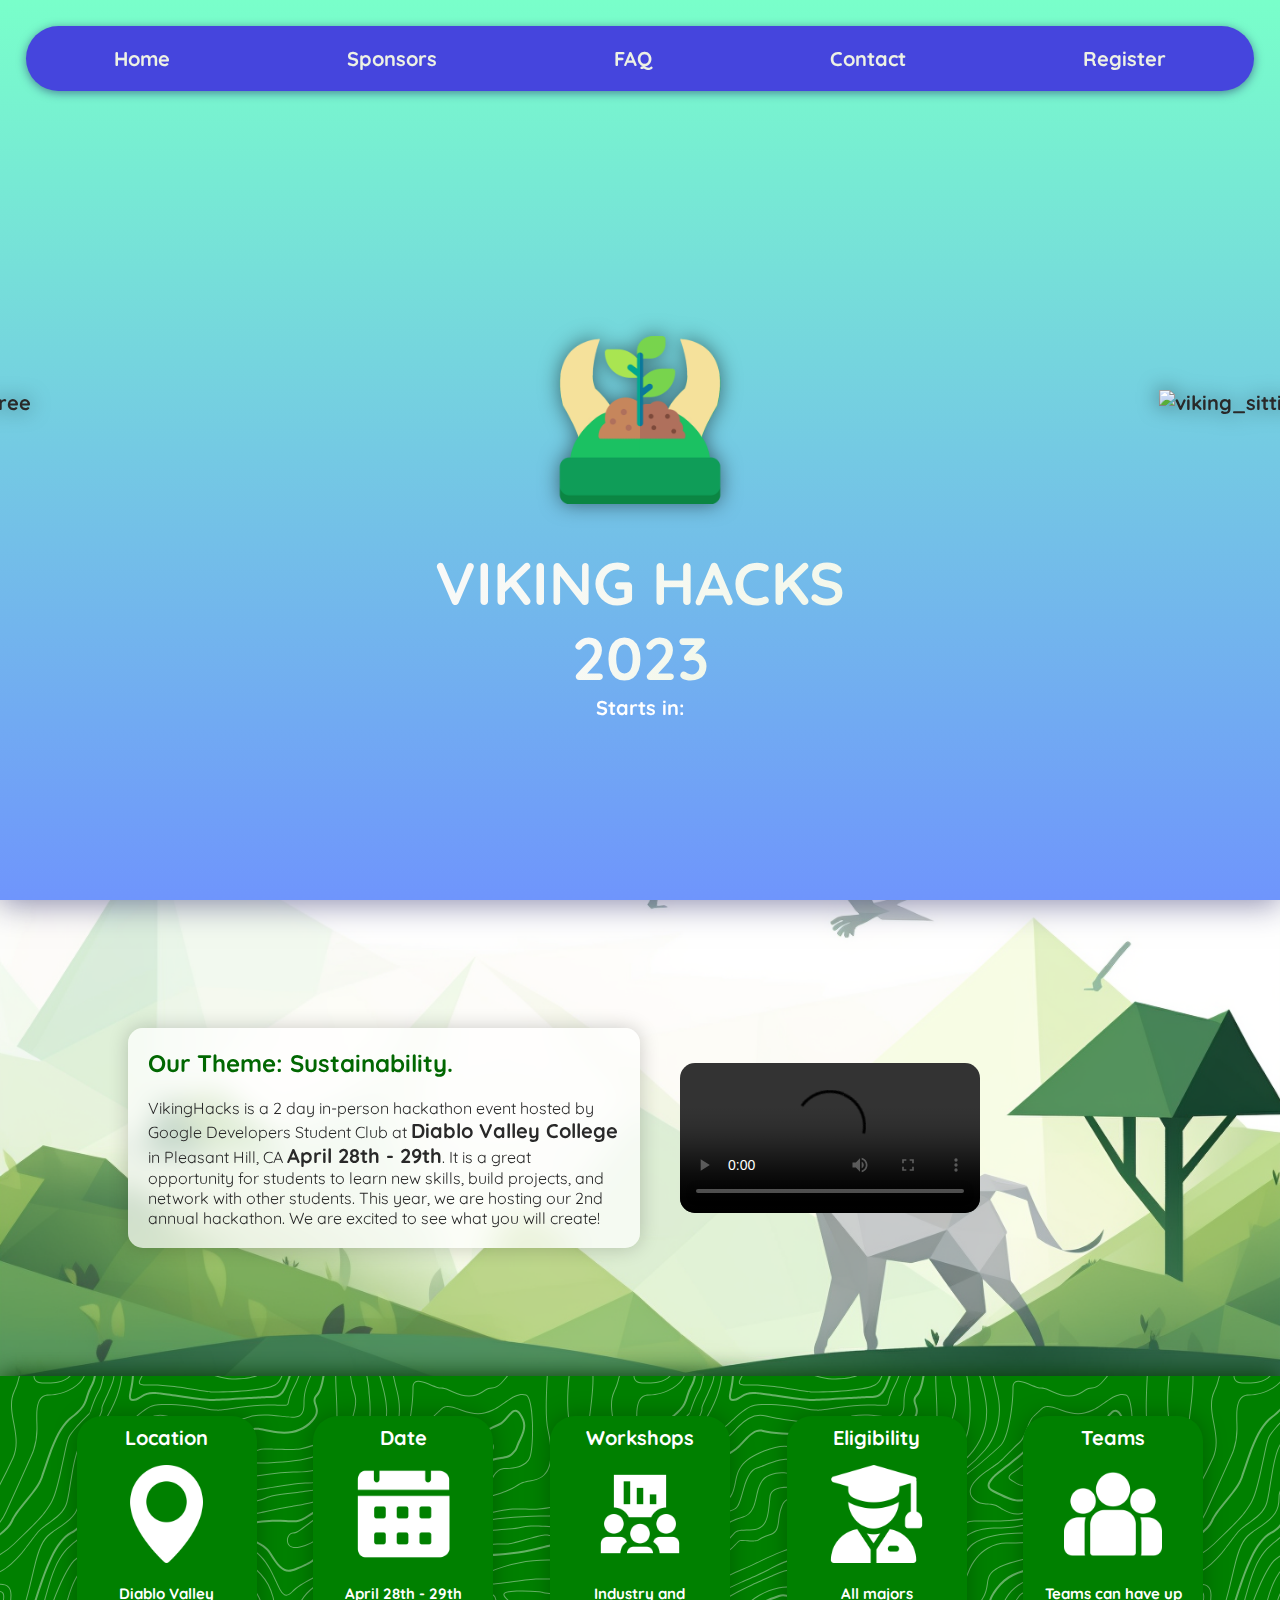
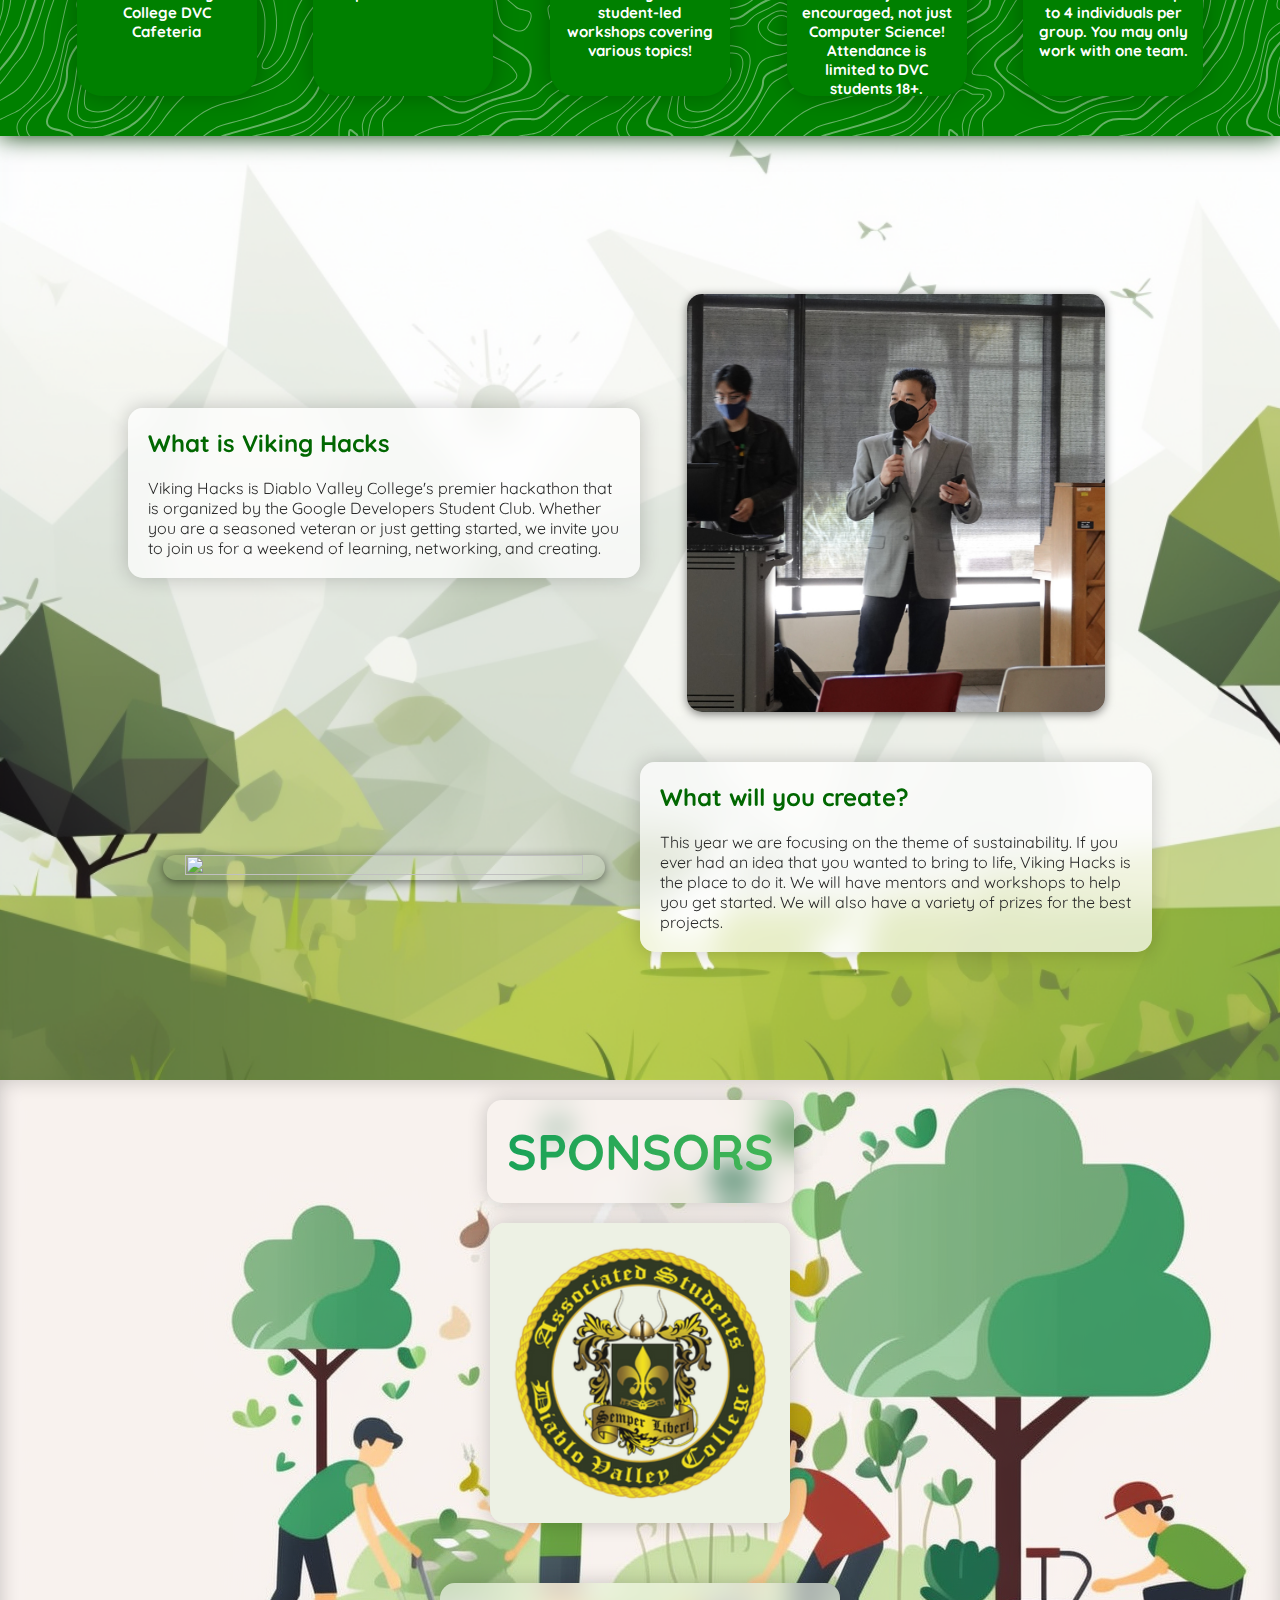
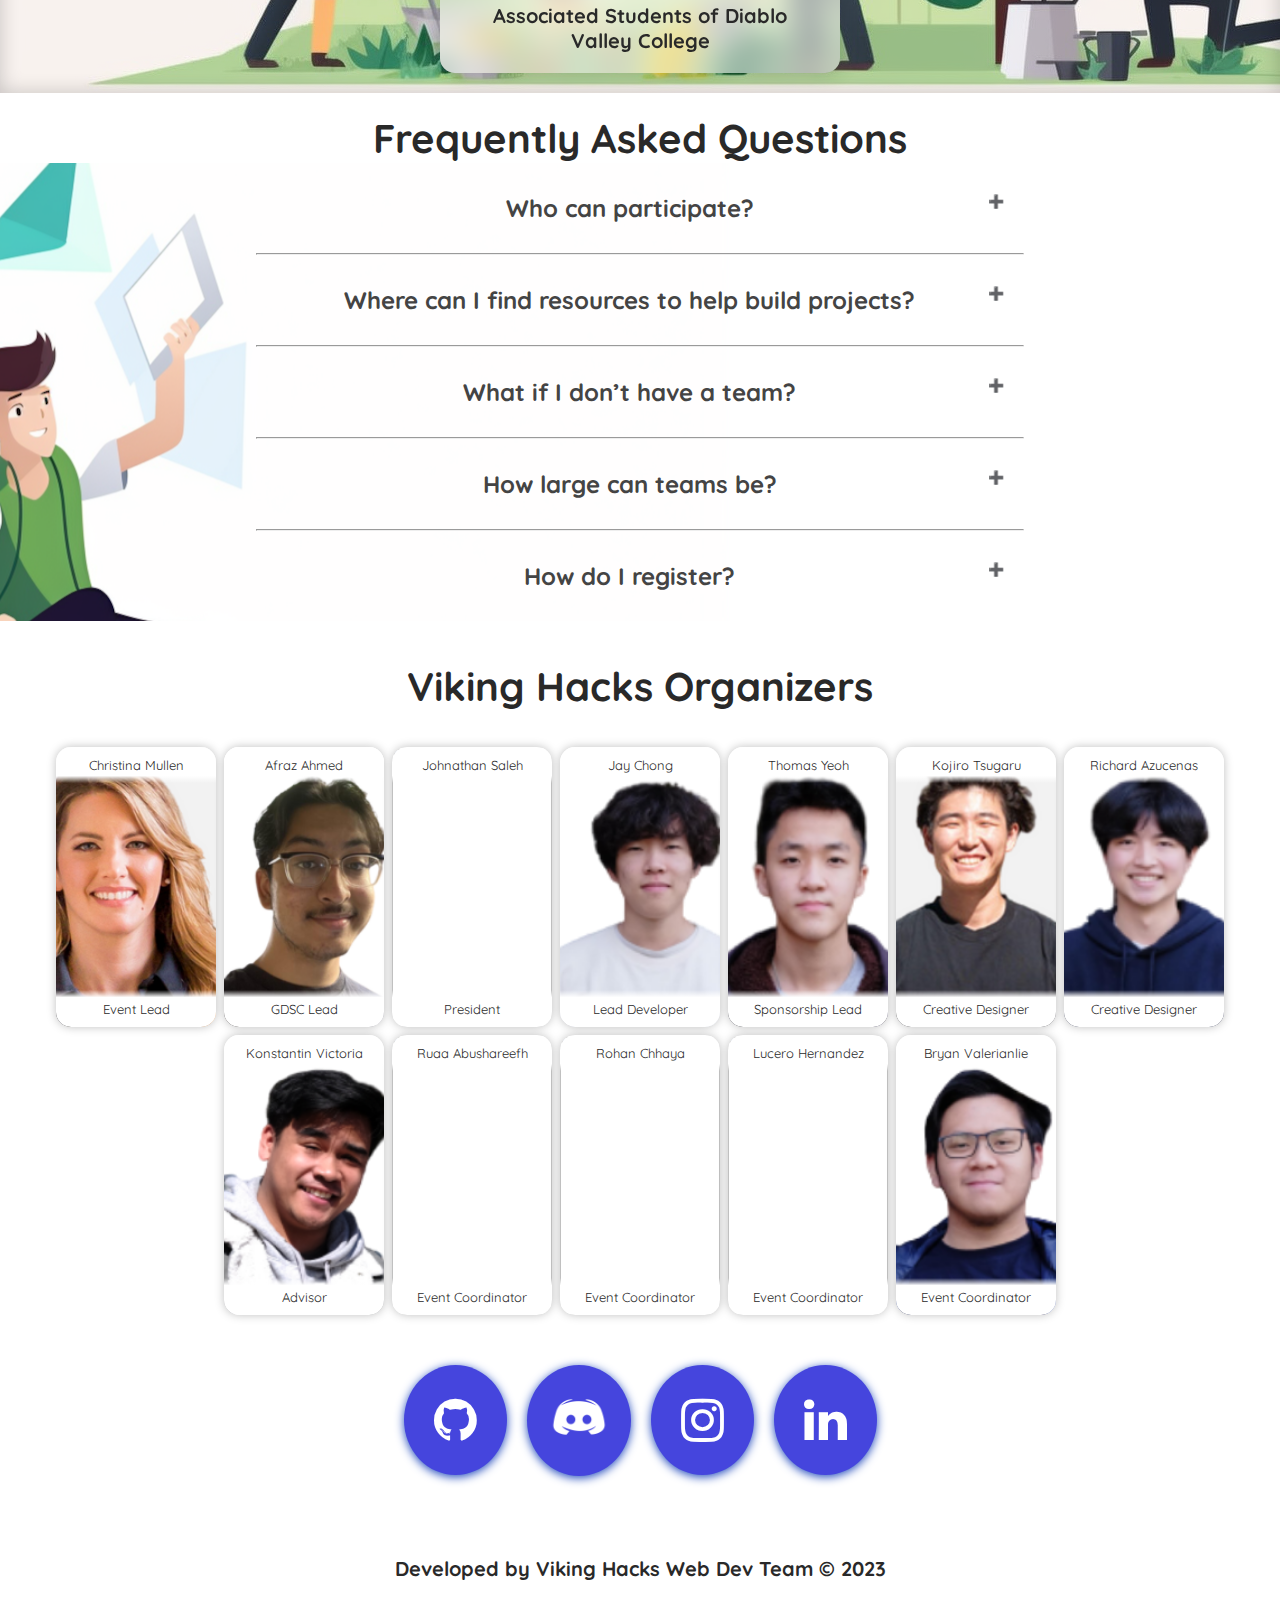
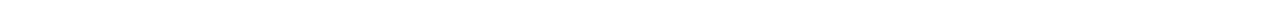
==== index.html @ 3e4ffab5 "google forms contact page href" ====
<!DOCTYPE html>
<html lang="en">
  <head>
    <meta charset="UTF-8" />
    <title>Viking Hacks 2023</title>
    <meta name="viewport" content="width=device-width, initial-scale=1.0" />
    <link rel="stylesheet" type="text/css" href="css\main.css" />
    <link rel="preconnect" href="https://fonts.googleapis.com" />
    <link rel="preconnect" href="https://fonts.gstatic.com" crossorigin />
    <link
      href="https://fonts.googleapis.com/css2?family=Nunito+Sans:wght@200&family=Quicksand&display=swap"
      rel="stylesheet"
    />
    <link rel="icon" type="image/x-icon" href="imgs\VikingHacksLogo.png" />
    <script src="js\clock.js"></script>
    <script src="js\gallery.js"></script>
    <script src="js\faq.js" defer></script>
    <script src="js\splash.js"></script>
    <script src="js\card_gen.js" defer></script>
  </head>

  <body>
    <header class="navStick">
      <nav>
        <a href="#home">Home</a>
        <a href="#sponsors">Sponsors</a>
        <a href="#faq">FAQ</a>
        <a href="https://forms.gle/sePo7EniNYYjA9CC7">Contact</a>
        <a href="https://dvc.campuslabs.com/engage/event/8986420">Register</a>
      </nav>
    </header>
    <section id="home"></section>

    <div class="splash_banner">
      <div class="leaf_particles" aria-hidden="true">
        <img src="imgs/leaf.png" class="leaf_particle" />
        <img src="imgs/leaf.png" class="leaf_particle" />
        <img src="imgs/leaf.png" class="leaf_particle" />
        <img src="imgs/leaf.png" class="leaf_particle" />
        <img src="imgs/leaf.png" class="leaf_particle" />
        <img src="imgs/leaf.png" class="leaf_particle" />
        <img src="imgs/leaf.png" class="leaf_particle" />
        <img src="imgs/leaf.png" class="leaf_particle" />
        <img src="imgs/leaf.png" class="leaf_particle" />
        <img src="imgs/leaf.png" class="leaf_particle" />
        <img src="imgs/leaf.png" class="leaf_particle" />
        <img src="imgs/leaf.png" class="leaf_particle" />
        <img src="imgs/leaf.png" class="leaf_particle" />
        <img src="imgs/leaf.png" class="leaf_particle" />
      </div>
      <div>
        <img
          class="floating banner_image"
          id="viking_left"
          alt="viking_sitting_on_tree"
          src="imgs/viking_left.png"
        />
        <img
          class="floating banner_image"
          id="viking_right"
          alt="viking_sitting_on_tree"
          src="imgs/viking_right.png"
        />
      </div>
      <div class="splash_info">
        <div class="hero">
          <div class="hero-c"></div>
          <div class="hero-c">
            <img class="logo" src="imgs/VikingHacksLogo.png" />
            <p class="text">Viking Hacks</p>
            <p class="text">2023</p>
          </div>
        </div>
        <div class="countdown_container" style="color: white">
          Starts in:
          <p id="demo"></p>
        </div>
      </div>
    </div>
    <!--
    <div class="hero">
      <div class="hero-c"></div>
      <div class="hero-c">
        <img class="logo" src="imgs/VikingHacksLogo.png" />
        <p class="text">Viking Hacks</p>
        <p class="text">2023</p>
      </div>
    </div>
      -->

    <div class="about">
      <div class="about-info">
        <h2 id="promovid" class="section-header">Our Theme: Sustainability.</h2>
        <p>
          VikingHacks is a 2 day in-person hackathon event hosted by Google
          Developers Student Club at
          <a class="college_Map" href="https://goo.gl/maps/on85PRUbqoPUyFhTA">
            Diablo Valley College</a
          >
          in Pleasant Hill, CA <b>April 28th - 29th</b>. It is a great
          opportunity for students to learn new skills, build projects, and
          network with other students. This year, we are hosting our 2nd annual
          hackathon. We are excited to see what you will create!
        </p>
      </div>
      <div class="video">
        <video controls>
          <source src="vids/VikingHacks.mp4" type="video/mp4" />
          Your browser does not support the video tag.
        </video>
      </div>
    </div>

    <section id="quick-cards">
      <div class="info-card" style="display: none">
        <h2></h2>
        <img />
        <p></p>
      </div>
    </section>

    <div
      id="viking_hacks_sections_info"
      class="about viking_hacks_info"
      style="flex-direction: column"
    >
      <div class="top-box">
        <div class="about-info">
          <h2 class="section-header">What is Viking Hacks</h2>
          <p>
            Viking Hacks is Diablo Valley College's premier hackathon that is
            organized by the Google Developers Student Club. Whether you are a
            seasoned veteran or just getting started, we invite you to join us
            for a weekend of learning, networking, and creating.
          </p>
        </div>
        <div class="right">
          <img
            class="profpic"
            src="imgs\VH_Prof1.png"
            style="border-radius: 15px; overflow: hidden"
          />
        </div>
      </div>
      <div class="top-box">
        <div class="left">
          <img
            class="groupPic"
            src="imgs\VH_2022.JPG"
            style="border-radius: 15px; overflow: hidden"
          />
        </div>
        <div class="about-info">
          <h2 class="section-header">What will you create?</h2>
          <p>
            This year we are focusing on the theme of sustainability. If you
            ever had an idea that you wanted to bring to life, Viking Hacks is
            the place to do it. We will have mentors and workshops to help you
            get started. We will also have a variety of prizes for the best
            projects.
          </p>
        </div>
      </div>
    </div>
    <section id="sponsor_section">
      <p
        class="text-s"
        style="
          margin-top: 1rem;
          padding: 1rem;
          height: auto;
          width: auto;
          display: inline-flex;
          background-color: rgba(255, 255, 255, 0.5) !important;
          backdrop-filter: blur(15px);
          box-shadow: 0px 0px 20px rgba(0, 0, 0, 0.2);
          border-radius: 15px;
          overflow: hidden;
        "
      >
        Sponsors
      </p>
      <section class="gallery_S">
        <figure class="frame">
          <img
            class="slide current"
            src="imgs\ASDVC.png"
            alt="Associated Students of Diablo Valley College"
          />
          <img
            class="slide"
            src="imgs\GDSC.png"
            alt="Google Student Developers Clubs"
          />
          <img class="slide" src="imgs\echo3d.png" alt="Echo3d" />
          <img class="slide" src="imgs\balsamiq.png" alt="Balsamiq" />
          <img class="slide" src="imgs\axure.png" alt="Axure" />
          <img class="slide" src="imgs\Taskade.png" alt="Taskade" />
          <img class="slide" src="imgs\ICC.png" alt="ICC" />
          <img class="slide" src="imgs\GFG.png" alt="Geeks For Geeks" />
          <img class="slide" src="imgs\xyz-logo-color.png" alt="XYZ domains" />
          <img
            class="slide"
            src="imgs\thecoderschool.png"
            alt="The Coder School"
          />
          <figcaption
            style="
              margin-top: 1rem;
              display: block;
              padding: 1rem;
              display: inline-flex;
              background-color: rgba(255, 255, 255, 0.5) !important;
              backdrop-filter: blur(15px);
              box-shadow: 0px 0px 20px rgba(0, 0, 0, 0.2);
              border-radius: 15px;
              overflow: hidden;
            "
          >
            Many thanks to our incredible sponsors!
          </figcaption>
        </figure>
      </section>
    </section>
    <h1 class="faq-heading">Frequently Asked Questions</h1>
    <section class="faq-container">
      <div class="faq-one">
        <!-- faq question -->
        <h1 class="faq-page">Who can participate?</h1>
        <!-- faq answer -->
        <div class="faq-body">
          <p>
            Due to budget restrictions, this event is only open to students of
            DVC Pleasant Hills and San Ramon campuses. No prior coding
            experience is required to participate!
          </p>
        </div>
      </div>
      <hr class="hr-line" />
      <div class="faq-two">
        <!-- faq question -->
        <h1 class="faq-page">Where can I find resources to help build projects?</h1>
        <!-- faq answer -->
        <div class="faq-body">
          <p>You can find resources below on our github page! Click on the github logo below!
          </p>
        </div>
      </div>
      <hr class="hr-line" />
      <div class="faq-three">
        <!-- faq question -->
        <h1 class="faq-page">What if I don’t have a team?</h1>
        <!-- faq answer -->
        <div class="faq-body">
          <p>
            Don’t fret! We will have a team building meeting April 6th at the
            BWL-113 building at 4pm! 
          </p>
          <p>Join our Discord channel to find others who are looking for a team. You can find links to our socials at the bottom of this page.</p>
        </div>
      </div>
      <hr class="hr-line" />
      <div class="faq-four">
        <!-- faq question -->
        <h1 class="faq-page">How large can teams be?</h1>
        <!-- faq answer -->
        <div class="faq-body">
          <p>Teams may be 1 to 4 people max.</p>
        </div>
      </div>
      <hr class="hr-line" />
      <div class="faq-five">
        <!-- faq question -->
        <h1 class="faq-page">How do I register?</h1>
        <!-- faq answer -->
        <div class="faq-body">
          <p>
            Click on the Register button on the navigation bar, and register via
            DVC-Sync!
          </p>
        </div>
      </div>
    </section>

    <div class="org_Heading">
      <h1>Viking Hacks Organizers</h1>
    </div>

    <div class="container">
      <div class="card">
        <p>Christina Mullen</p>
        <img class="team_Icon" src="imgs\team_Christina.png" />
        <p>Event Lead</p>
      </div>
      <div class="card">
        <p>Afraz Ahmed</p>
        <img class="team_Icon" src="imgs\team_Afraz.png" />
        <p>GDSC Lead</p>
      </div>
      <div class="card">
        <p>Johnathan Saleh</p>
        <img class="team_Icon" src="imgs\team_Jonathan.png" />
        <p>President</p>
      </div>
      <div class="card">
        <p>Jay Chong</p>
        <img class="team_Icon" src="imgs\team_Jay.png" />
        <p>Lead Developer</p>
      </div>
      <div class="card">
        <p>Thomas Yeoh</p>
        <img class="team_Icon" src="imgs\team_Thomas.png" />
        <p>Sponsorship Lead</p>
      </div>
      <div class="card">
        <p>Kojiro Tsugaru</p>
        <img class="team_Icon" src="imgs/team_Kojiro.png" />
        <p>Creative Designer</p>
      </div>
      <div class="card">
        <p>Richard Azucenas</p>
        <img class="team_Icon" src="imgs\team_Richard.png" />
        <p>Creative Designer</p>
      </div>
      <div class="card">
        <p>Konstantin Victoria</p>
        <img class="team_Icon" src="imgs\team_Konstantin.png" />
        <p>Advisor</p>
      </div>
      <div class="card">
        <p>Ruaa Abushareefh</p>
        <img class="team_Icon" src="imgs/team_Ruaa.png" />
        <p>Event Coordinator</p>
      </div>
      <div class="card">
        <p>Rohan Chhaya</p>
        <img class="team_Icon" src="imgs/team_Rohan.jpg" />
        <p>Event Coordinator</p>
      </div>
      <div class="card">
        <p>Lucero Hernandez</p>
        <img class="team_Icon" src="imgs\team_lucero.png" />
        <p>Event Coordinator</p>
      </div>
      <div class="card">
        <p>Bryan Valerianlie</p>
        <img class="team_Icon" src="imgs\team_Bryan.png" />
        <p>Event Coordinator</p>
      </div>
    </div>

    <div class="socials">
      <a
        href="https://github.com/Kizum1/vikinghacks-pack"
        class="fa fa-github"
      ></a>
      <a
        href="https://discord.gg/nxKfjYKFby"
        class="fa fa-discord"
        style="padding: 1.1rem"
      >
        <img
          alt="discord-logo"
          src="imgs/discord.png"
          style="height: 3rem; filter: invert()"
        />
      </a>
      <a
        href="https://www.instagram.com/dvcdevelopers/"
        class="fa fa-instagram"
      ></a>
      <a
        href="https://www.linkedin.com/company/viking-hacks/about/"
        class="fa fa-linkedin"
      ></a>
    </div>

    <footer>Developed by Viking Hacks Web Dev Team &copy; 2023</footer>
  </body>
</html>
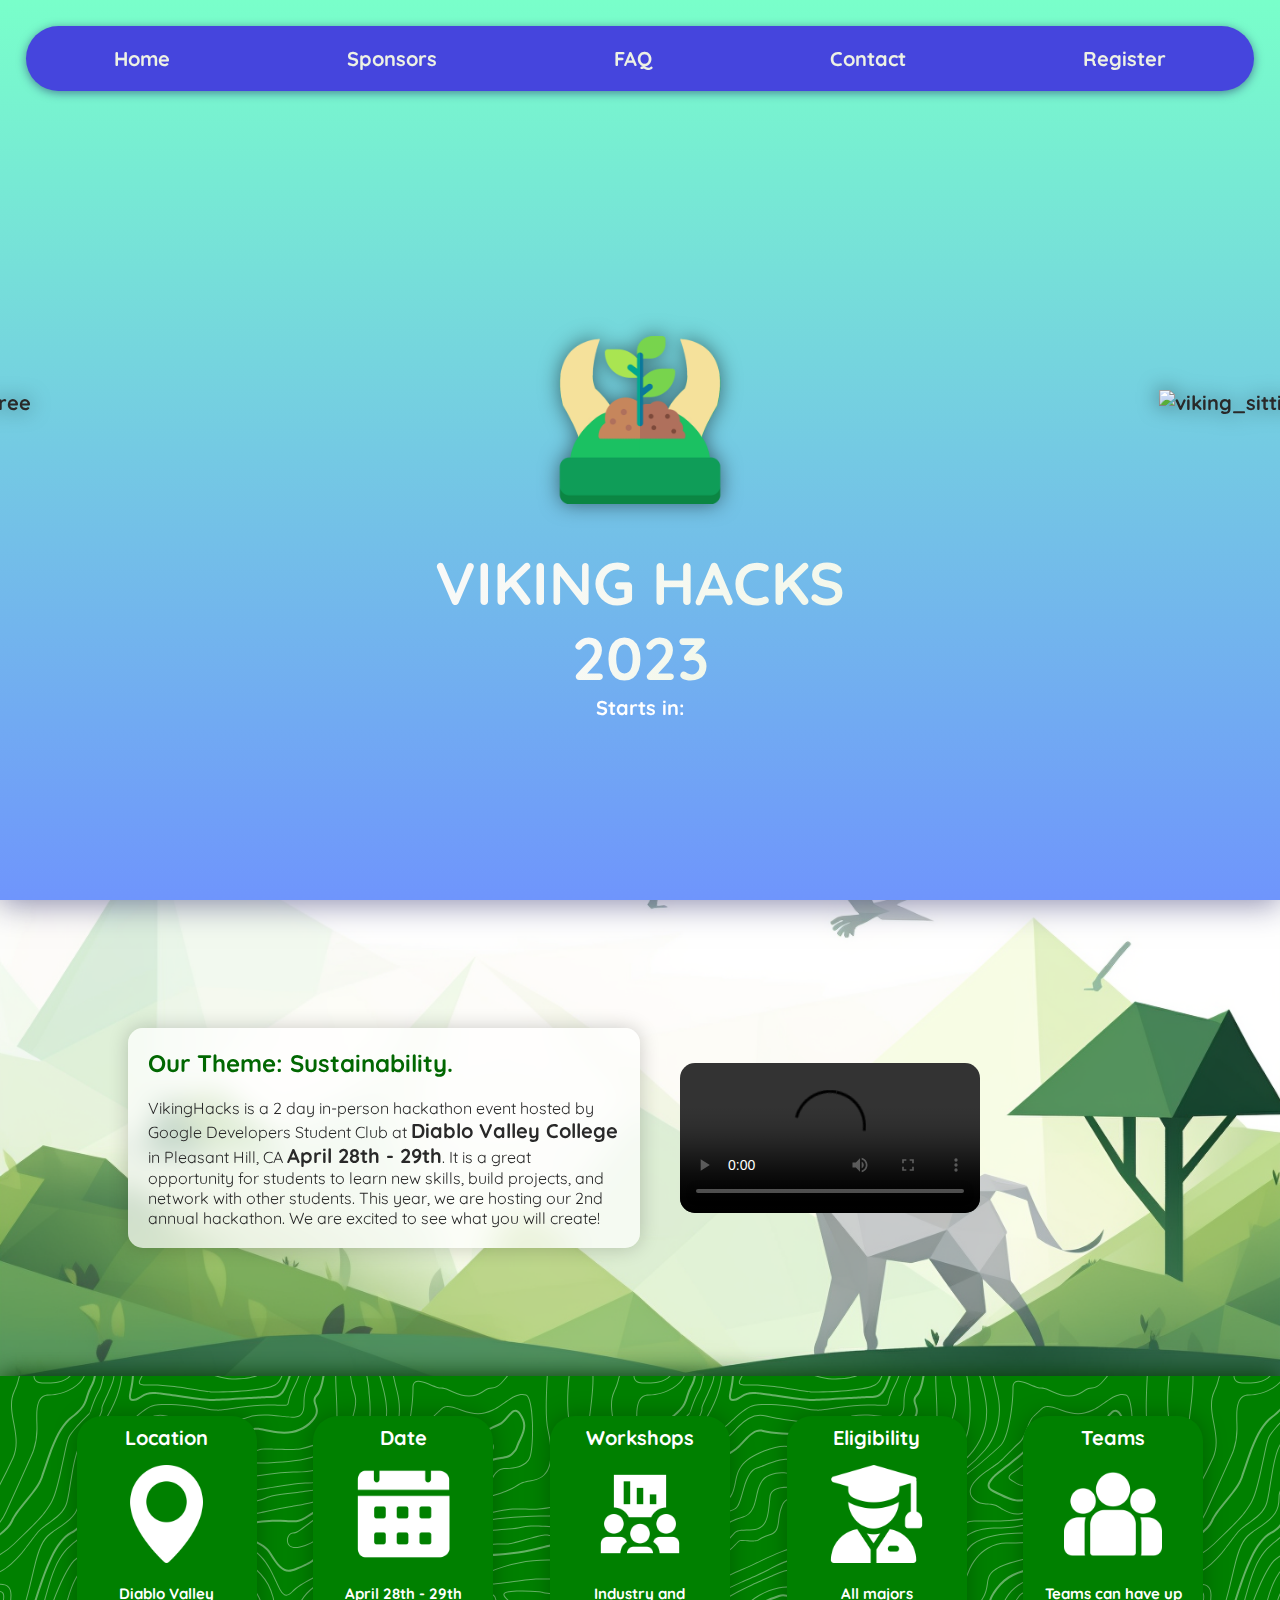
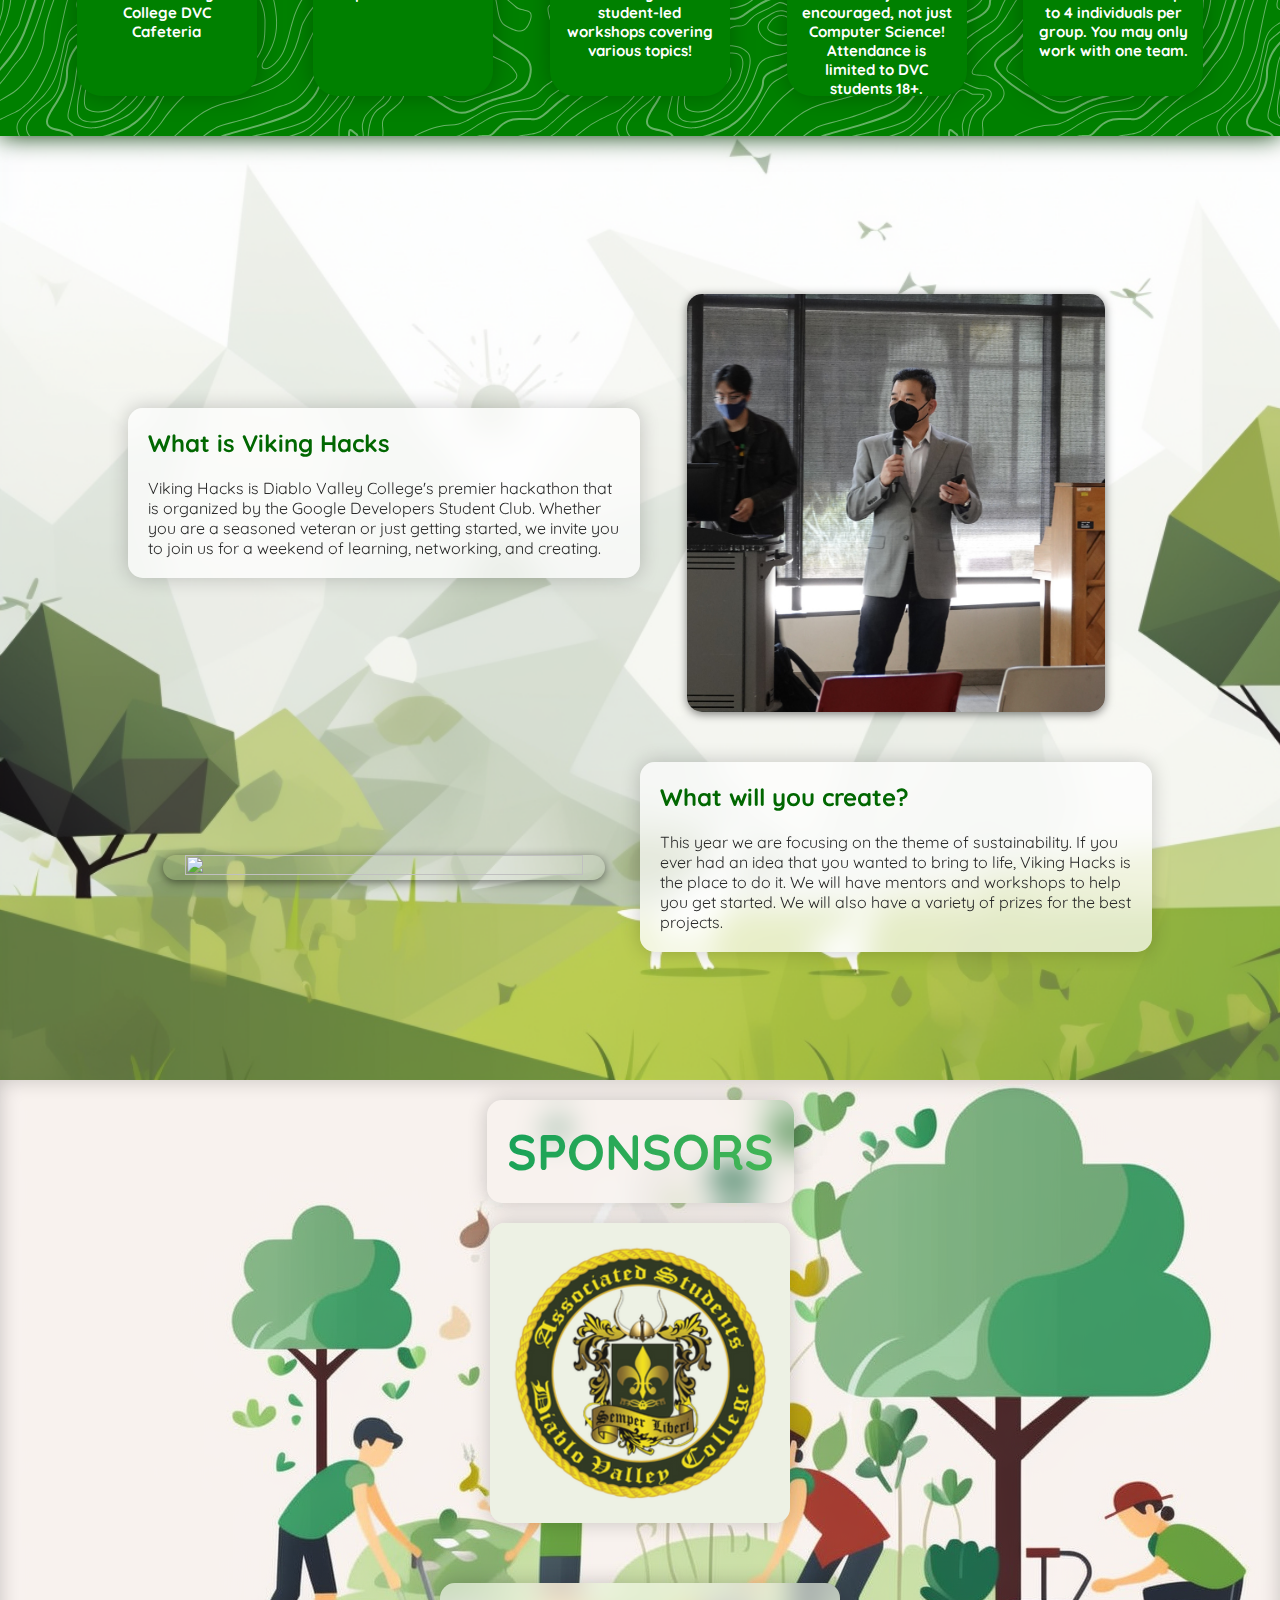
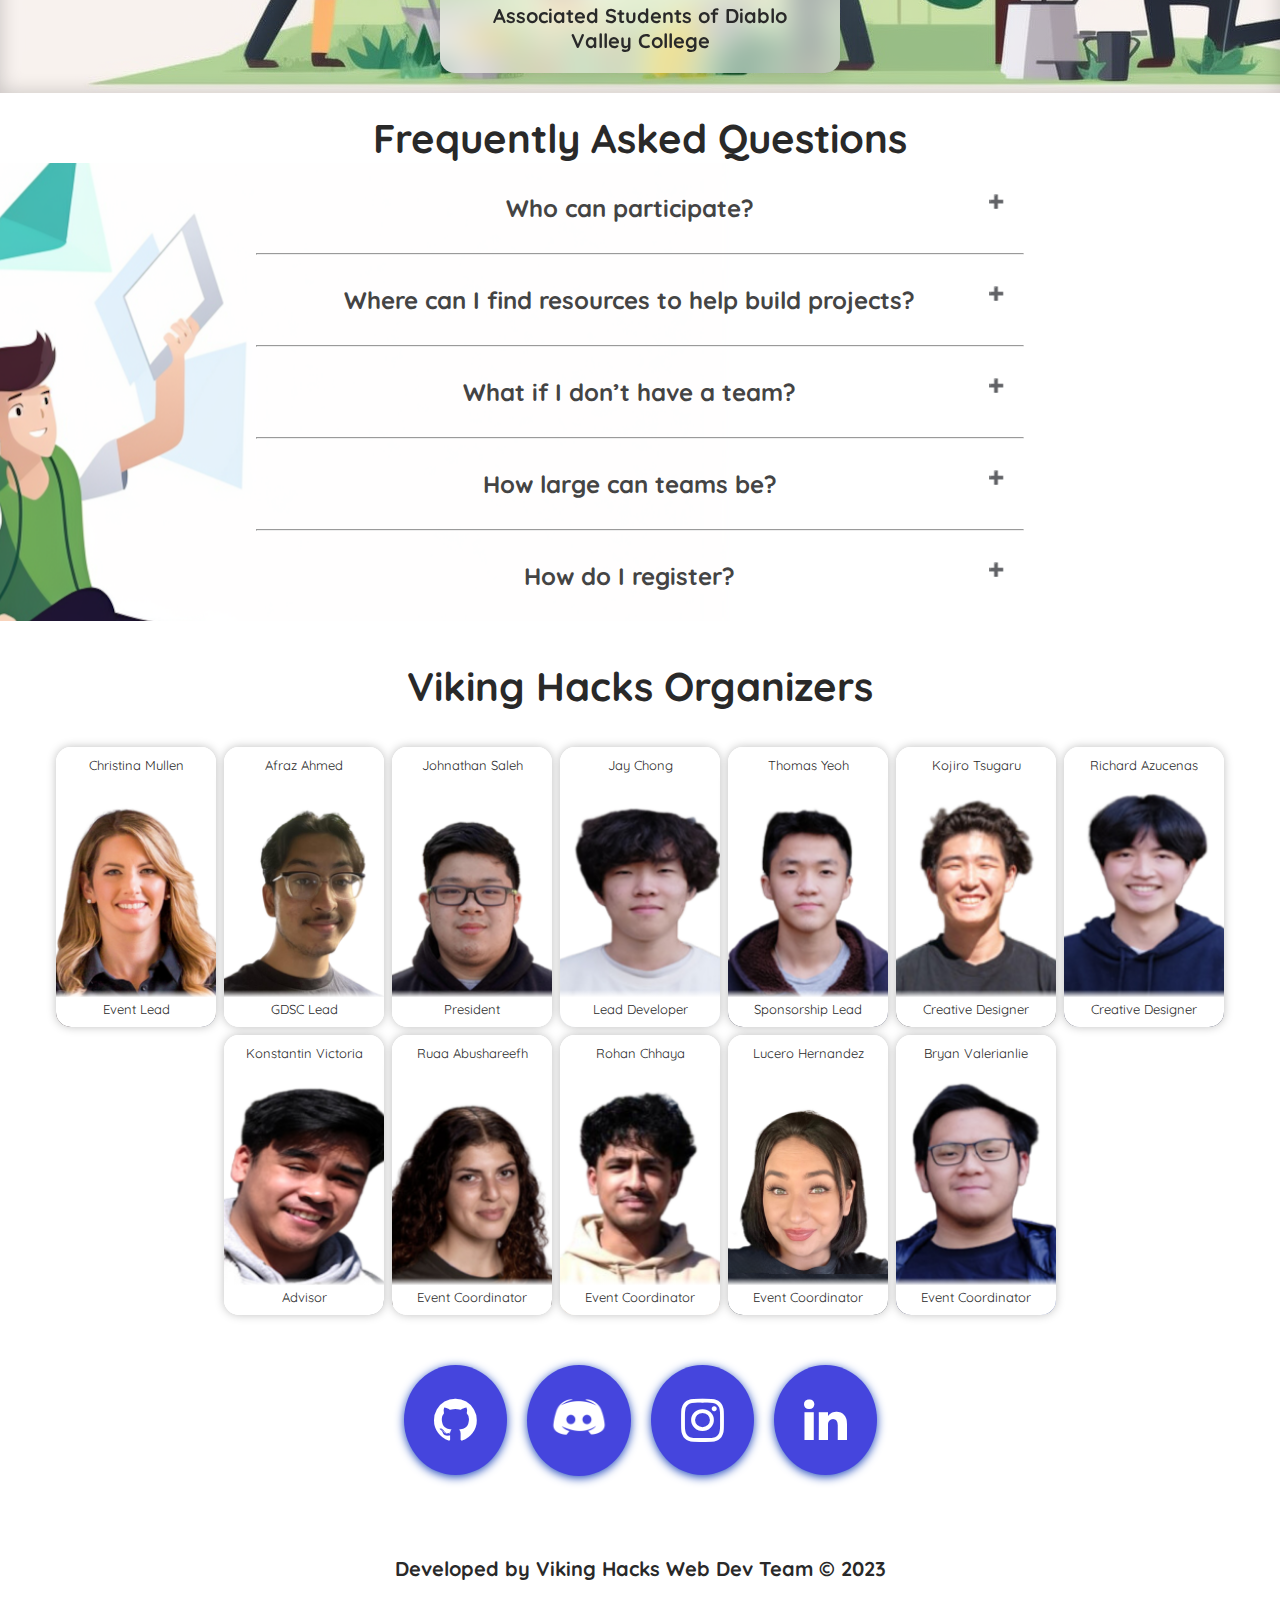
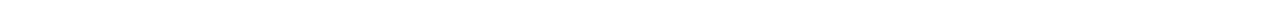
==== commit 40044336: "resized team photos" ====
--- a/index.html
+++ b/index.html
@@ -334,7 +334,7 @@
       </div>
       <div class="card">
         <p>Rohan Chhaya</p>
-        <img class="team_Icon" src="imgs/team_Rohan.jpg" />
+        <img class="team_Icon" src="imgs/team_Rohan.png" />
         <p>Event Coordinator</p>
       </div>
       <div class="card">
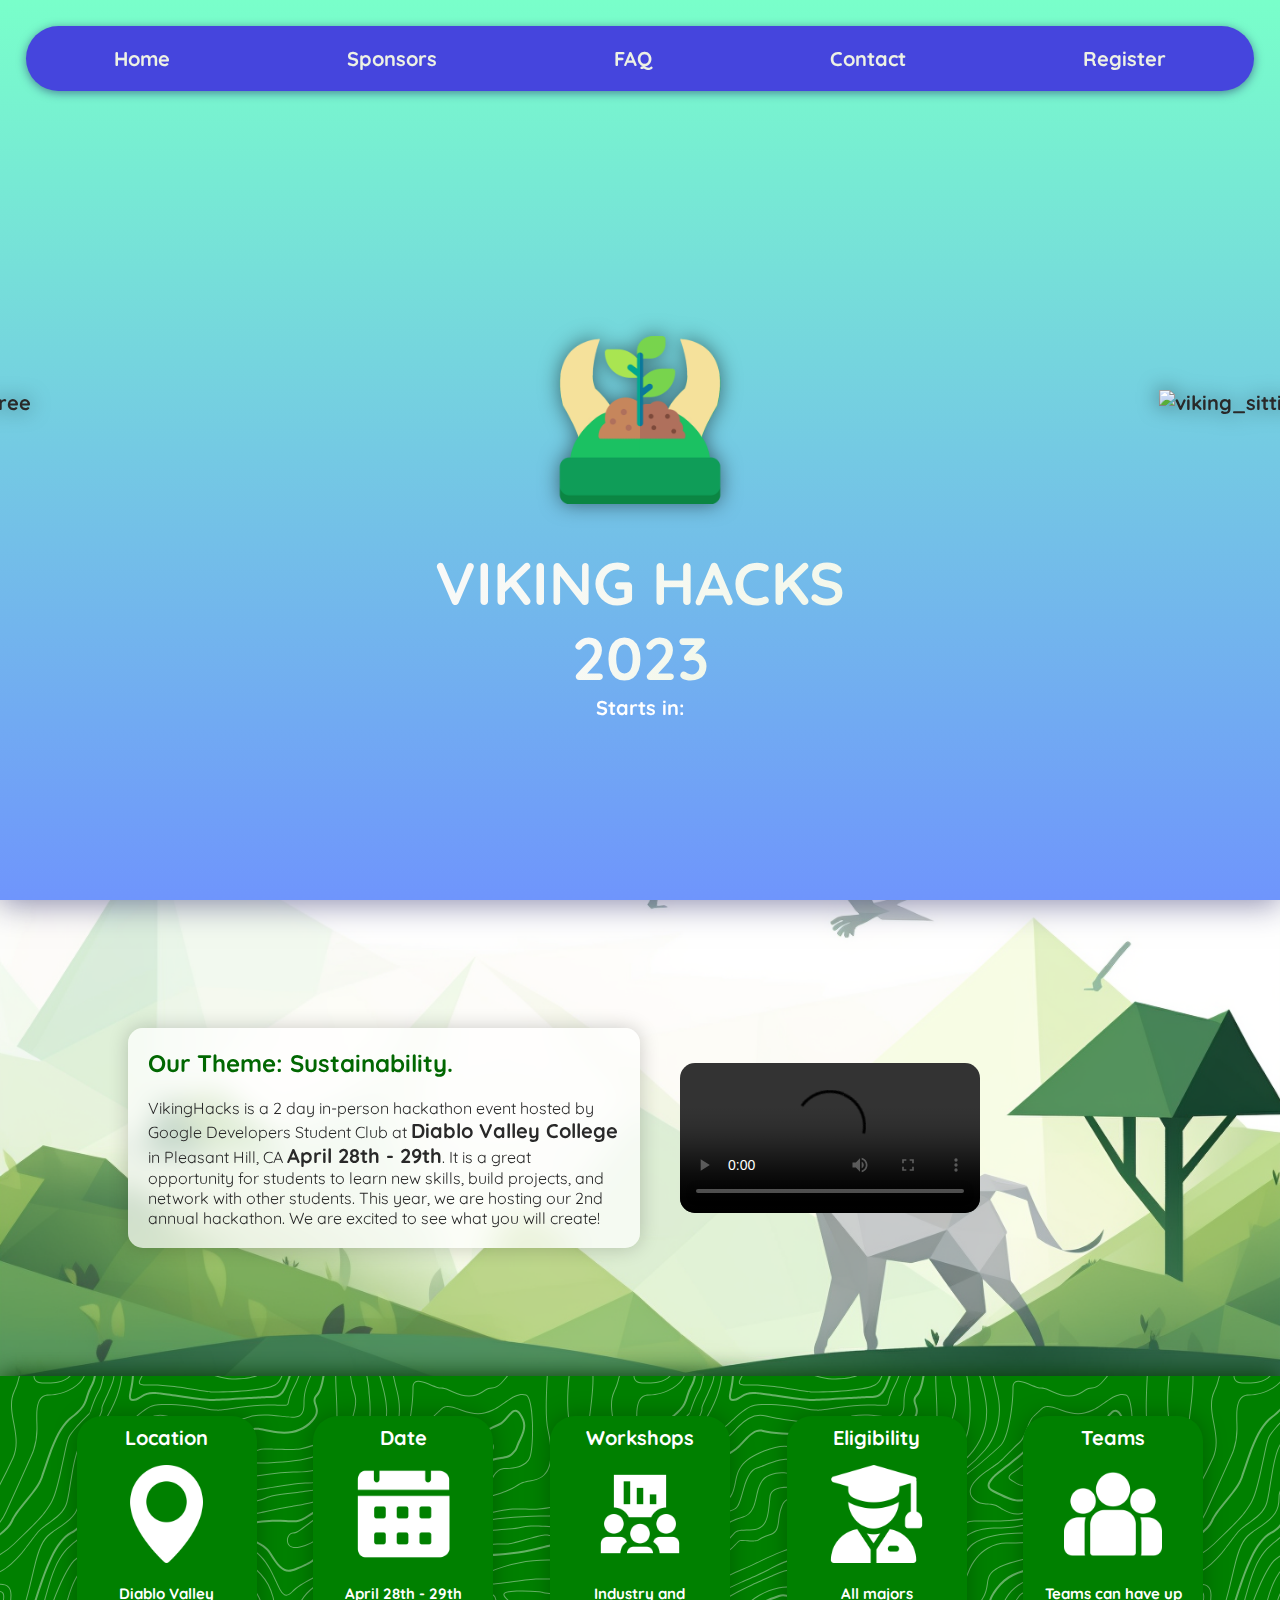
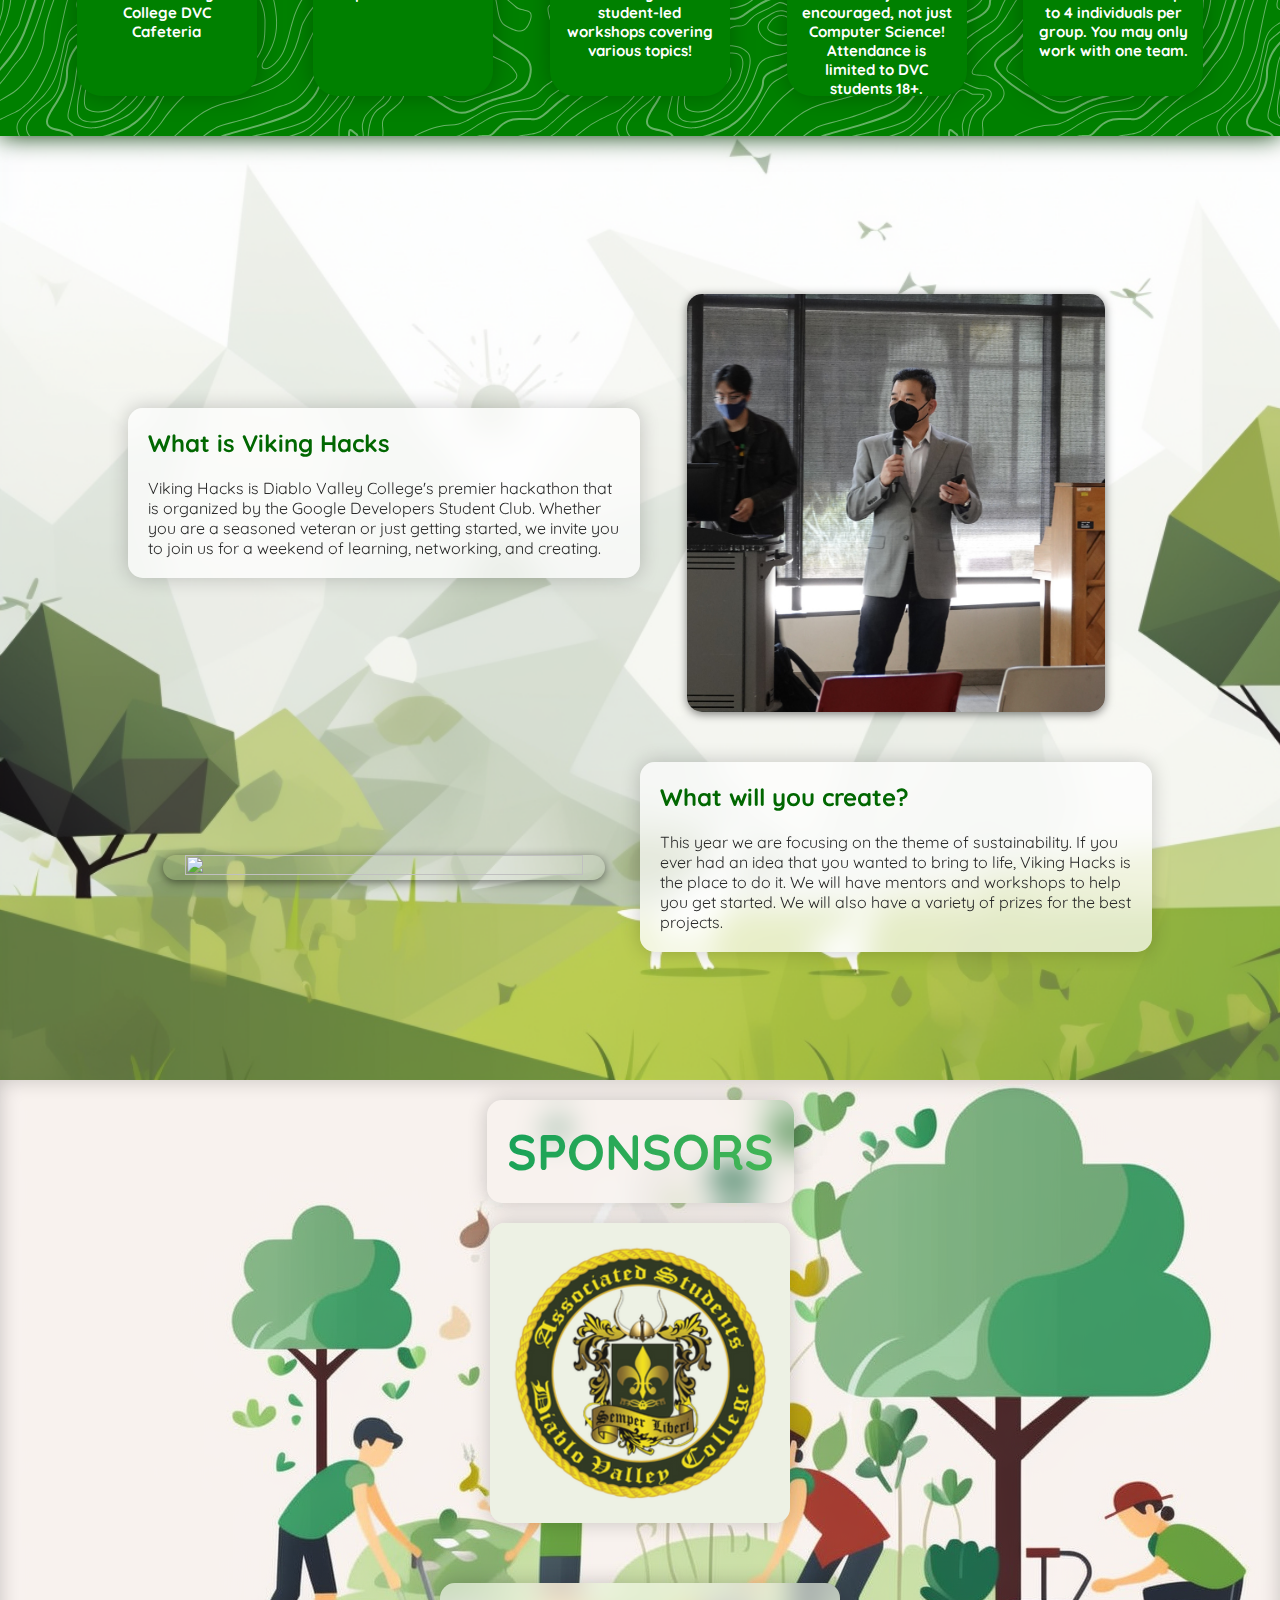
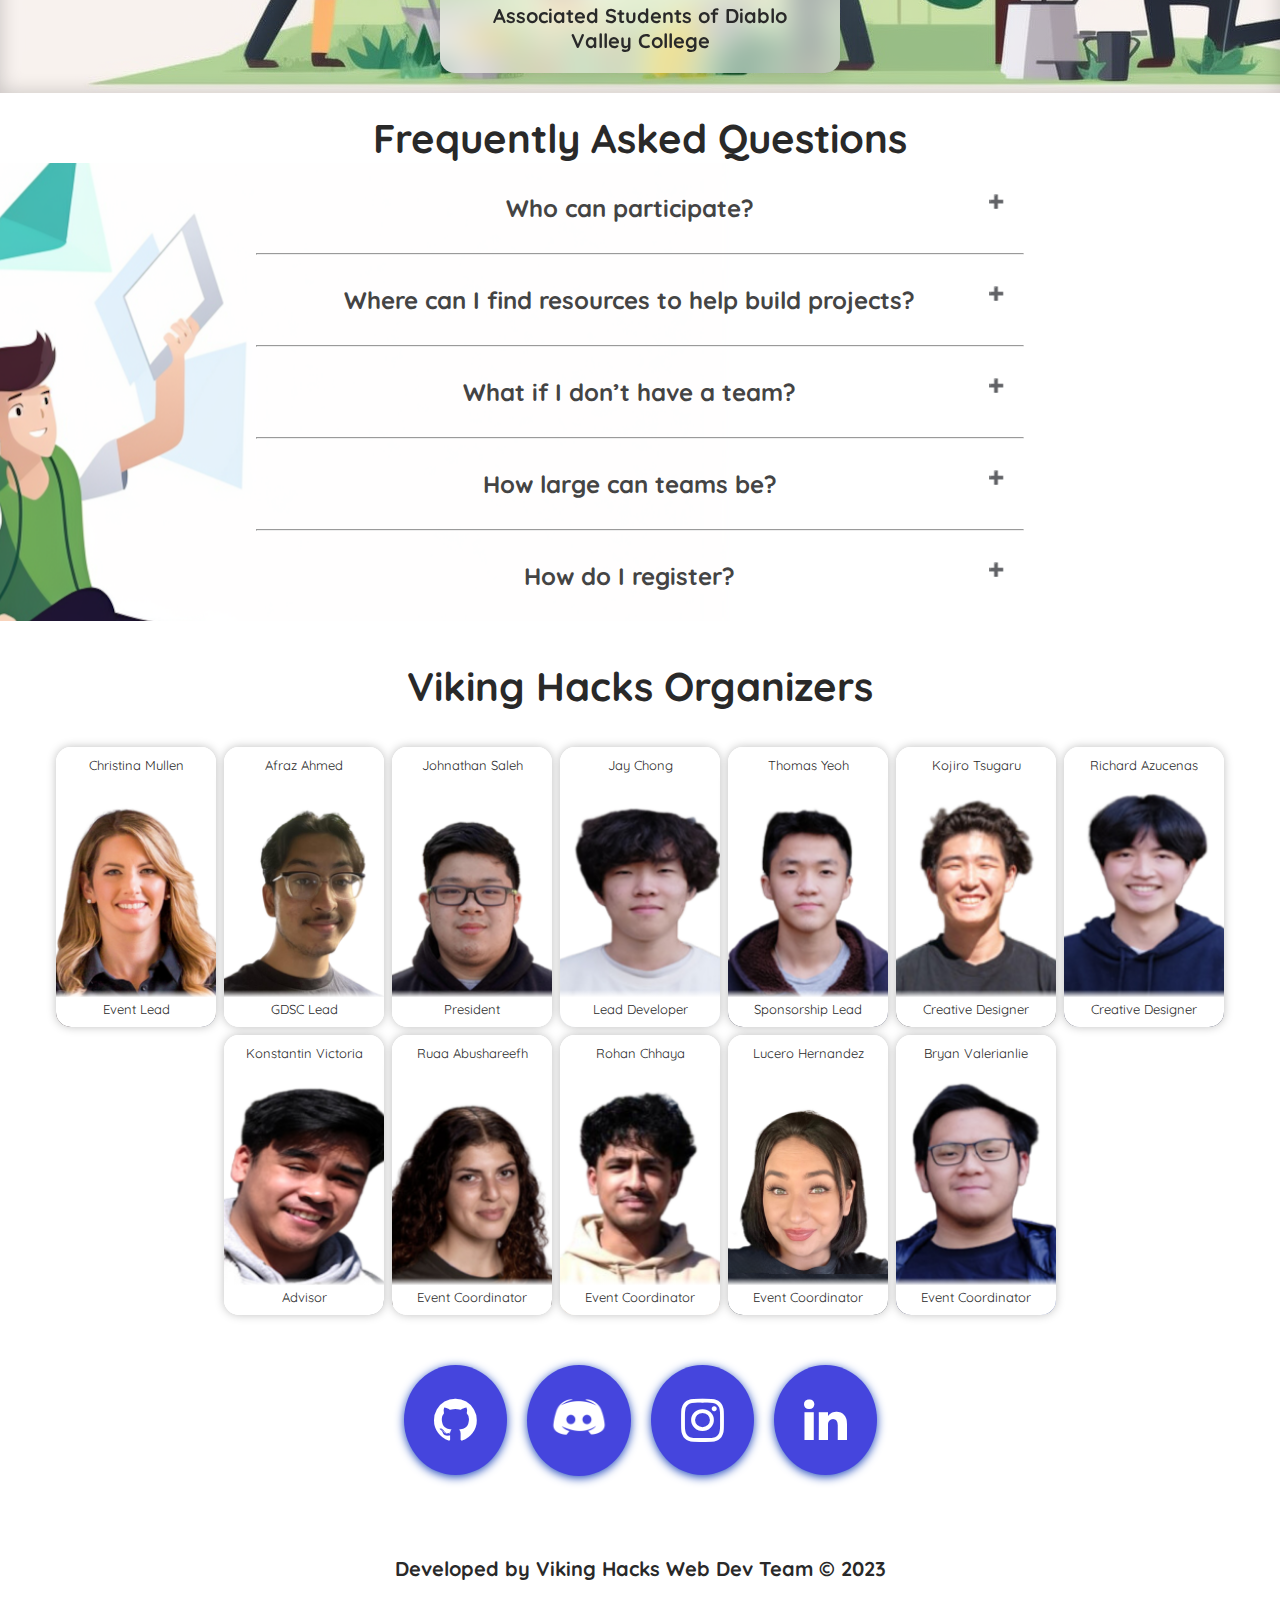
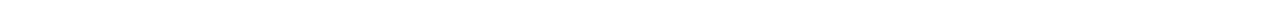
==== commit 31685754: "Merge branch 'main' of https://github.com/kizum1/vikinghacks" ====
--- a/index.html
+++ b/index.html
@@ -77,16 +77,7 @@
         </div>
       </div>
     </div>
-    <!--
-    <div class="hero">
-      <div class="hero-c"></div>
-      <div class="hero-c">
-        <img class="logo" src="imgs/VikingHacksLogo.png" />
-        <p class="text">Viking Hacks</p>
-        <p class="text">2023</p>
-      </div>
-    </div>
-      -->
+   
 
     <div class="about">
       <div class="about-info">
@@ -162,6 +153,7 @@
         </div>
       </div>
     </div>
+    <section id="sponsors"></section>
     <section id="sponsor_section">
       <p
         class="text-s"
@@ -180,6 +172,7 @@
       >
         Sponsors
       </p>
+      
       <section class="gallery_S">
         <figure class="frame">
           <img
@@ -222,6 +215,7 @@
         </figure>
       </section>
     </section>
+    <section id="faq"></section>
     <h1 class="faq-heading">Frequently Asked Questions</h1>
     <section class="faq-container">
       <div class="faq-one">
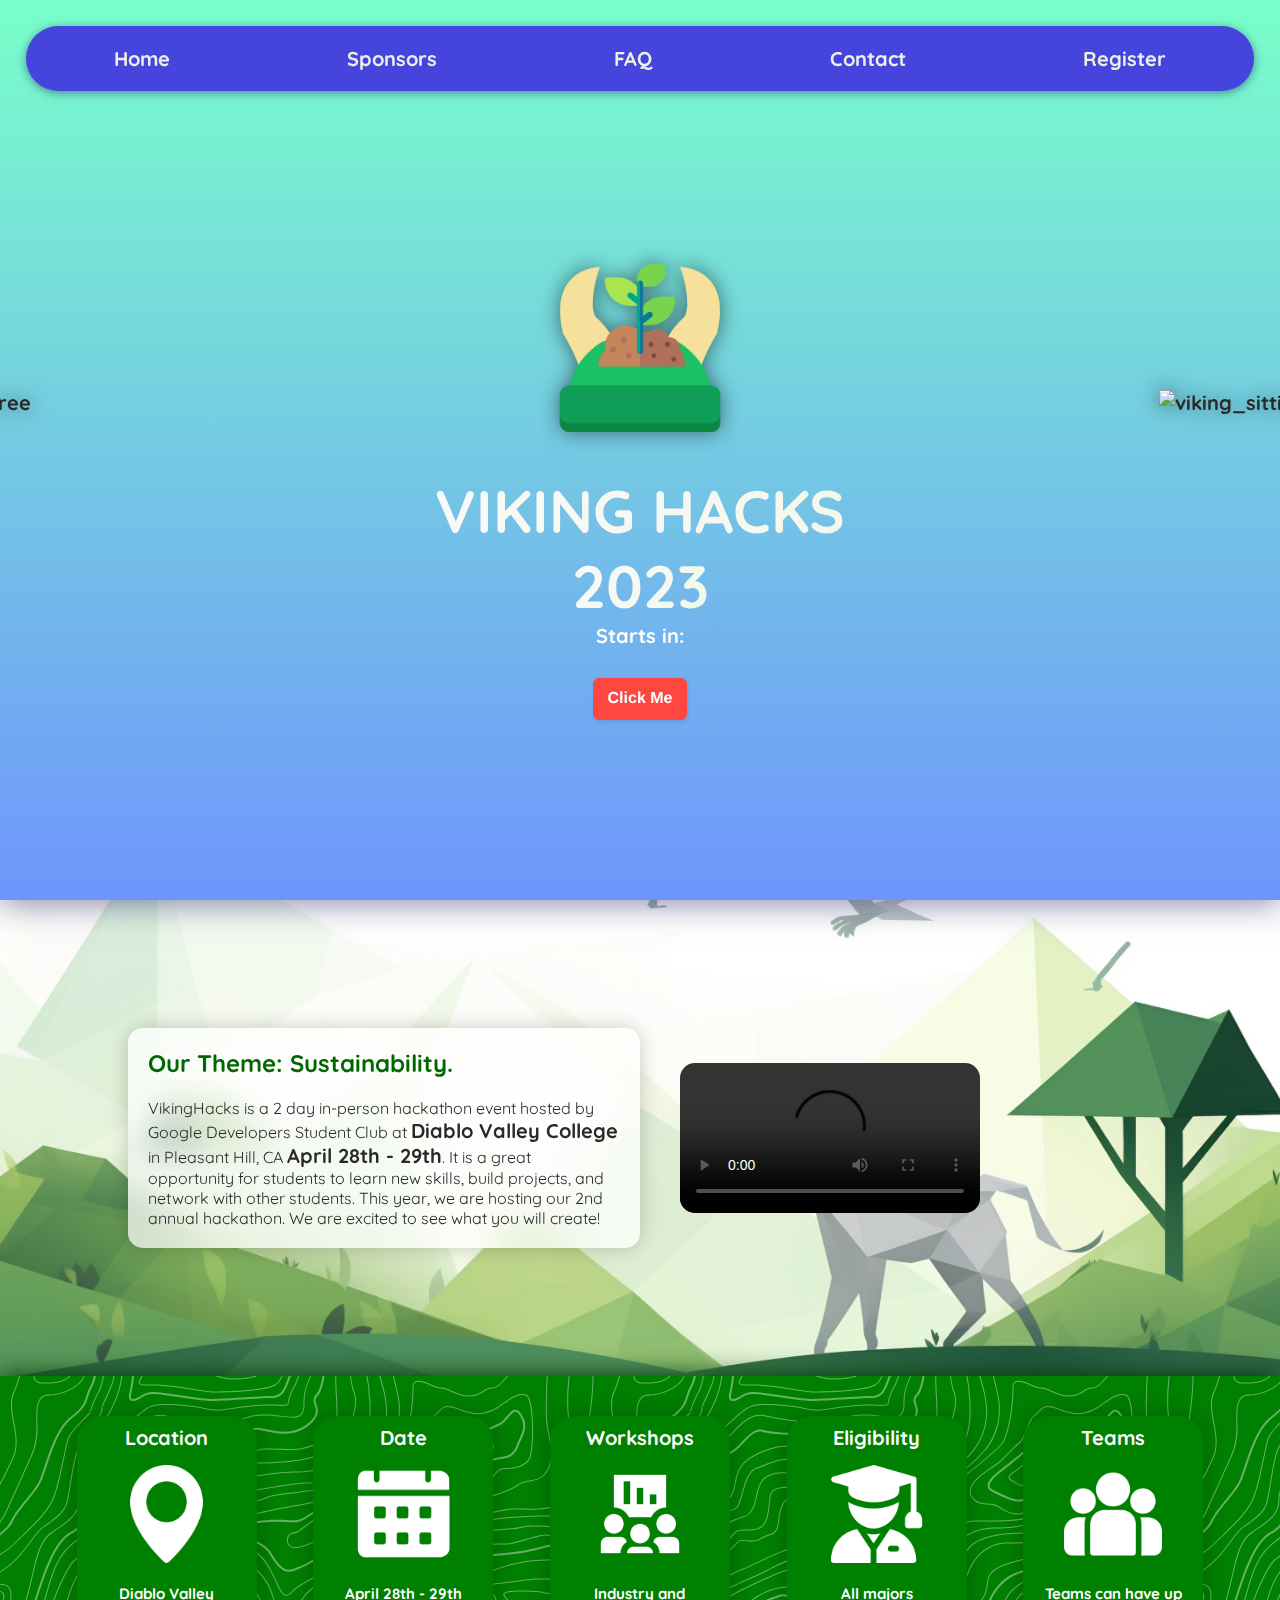
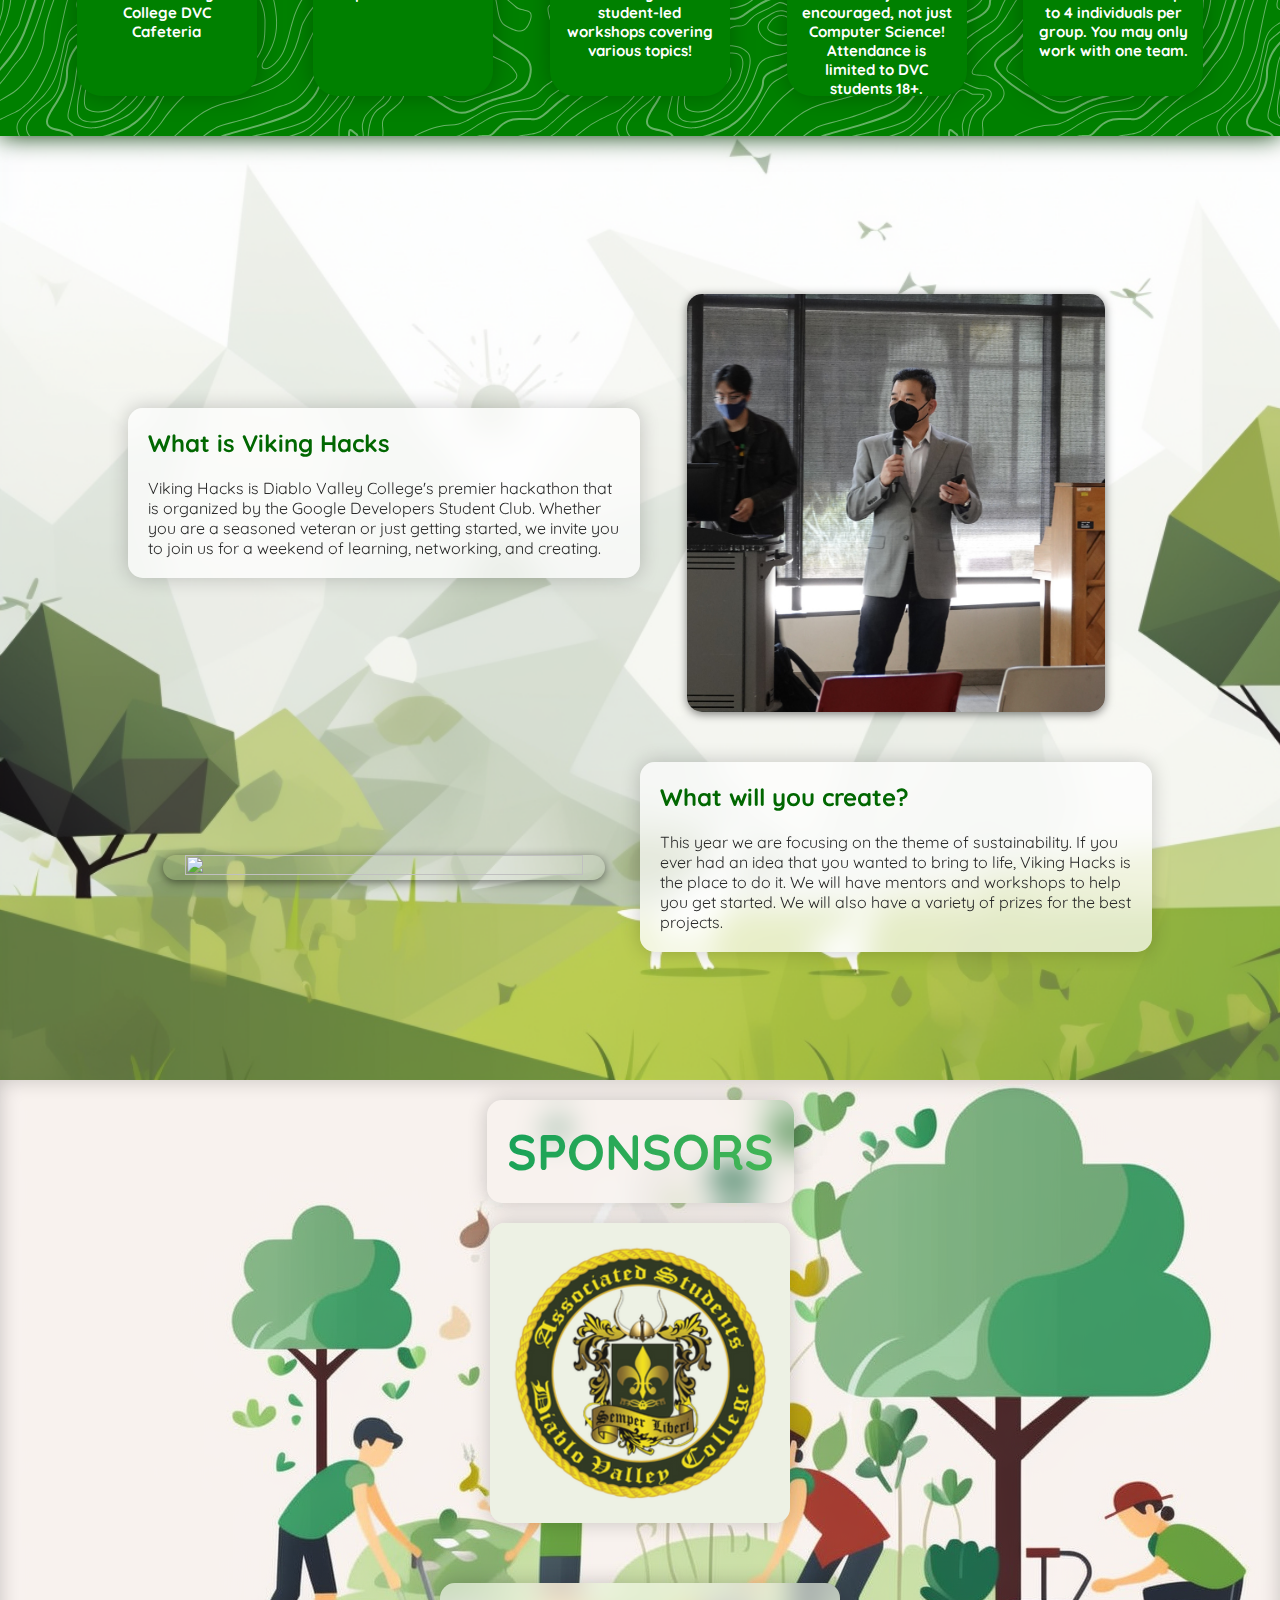
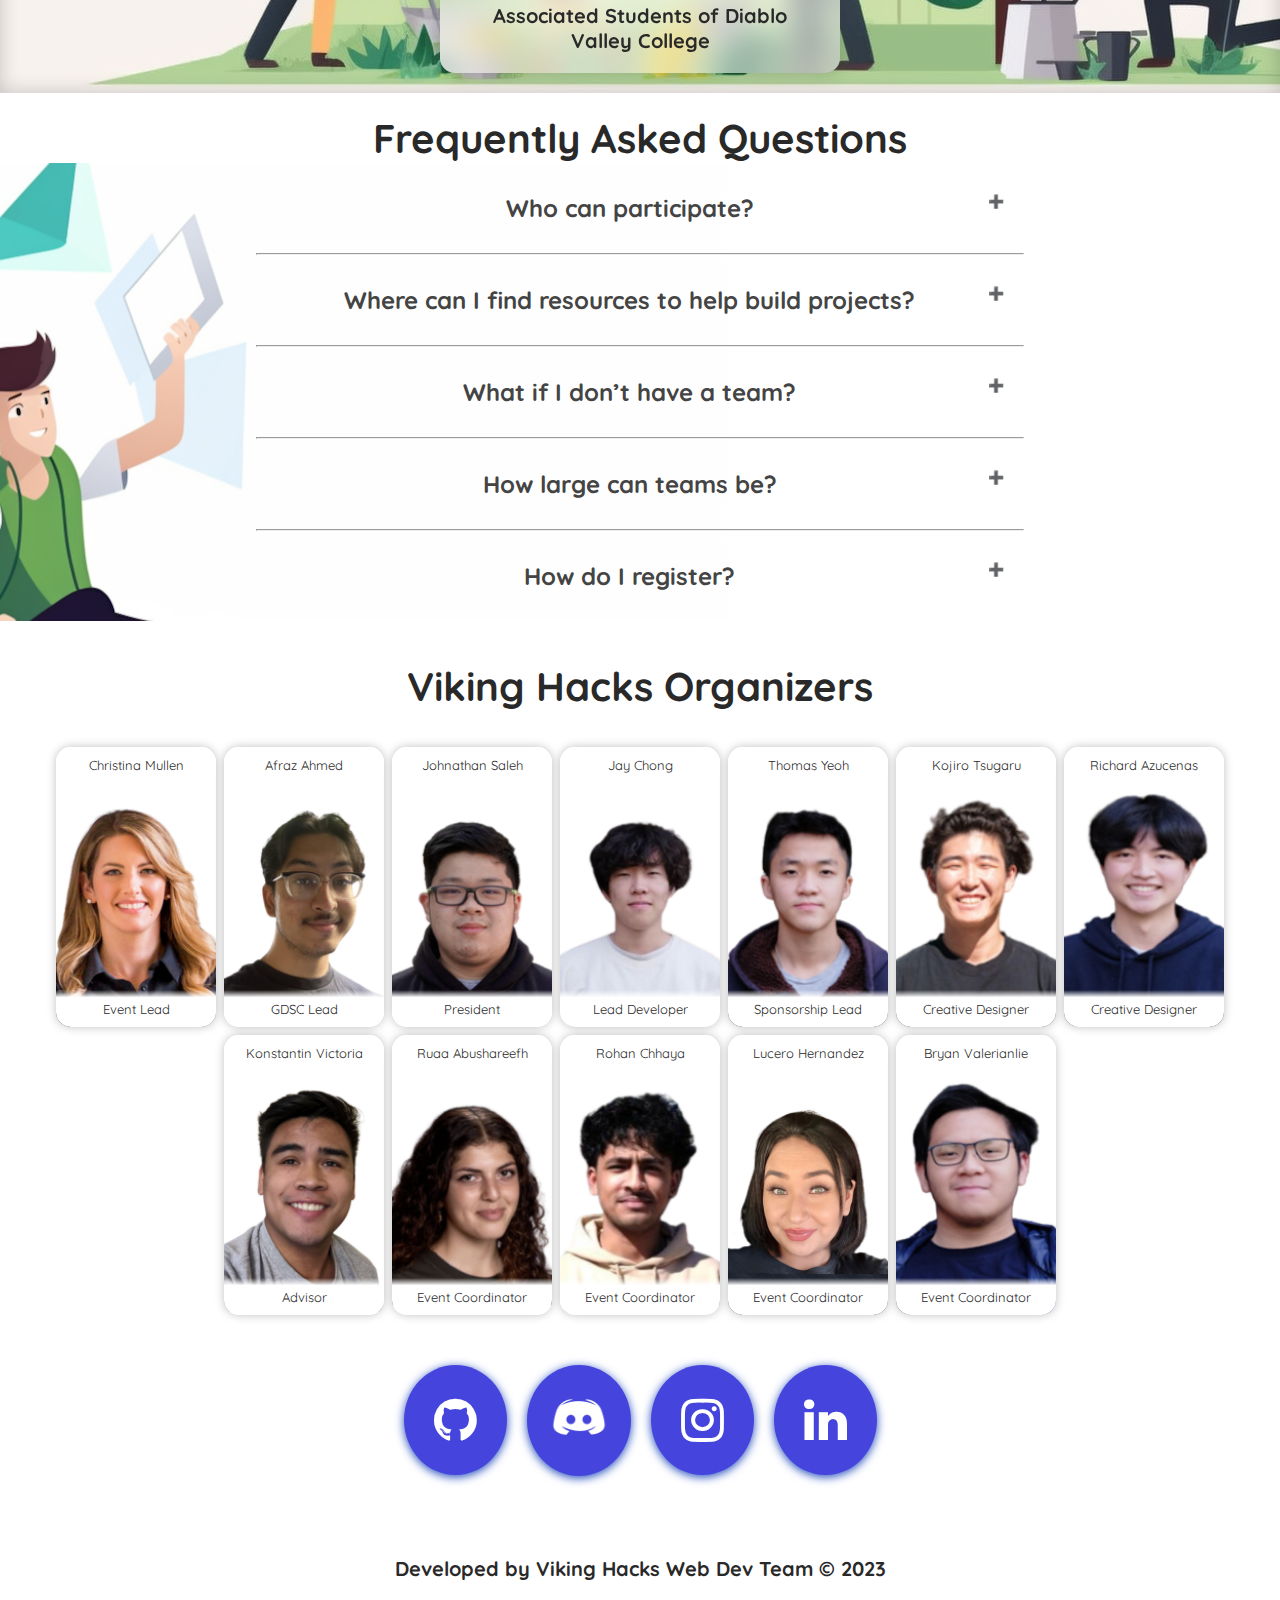
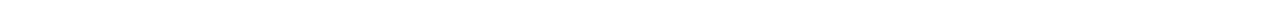
==== commit cb1a86f6: "CTA button not finished yet" ====
--- a/index.html
+++ b/index.html
@@ -70,15 +70,15 @@
             <p class="text">Viking Hacks</p>
             <p class="text">2023</p>
           </div>
+          
         </div>
         <div class="countdown_container" style="color: white">
           Starts in:
           <p id="demo"></p>
-        </div>
-      </div>
-    </div>
-   
-
+          <button class="CTA">Click Me</button>
+        </div>
+      </div>
+    </div>
     <div class="about">
       <div class="about-info">
         <h2 id="promovid" class="section-header">Our Theme: Sustainability.</h2>
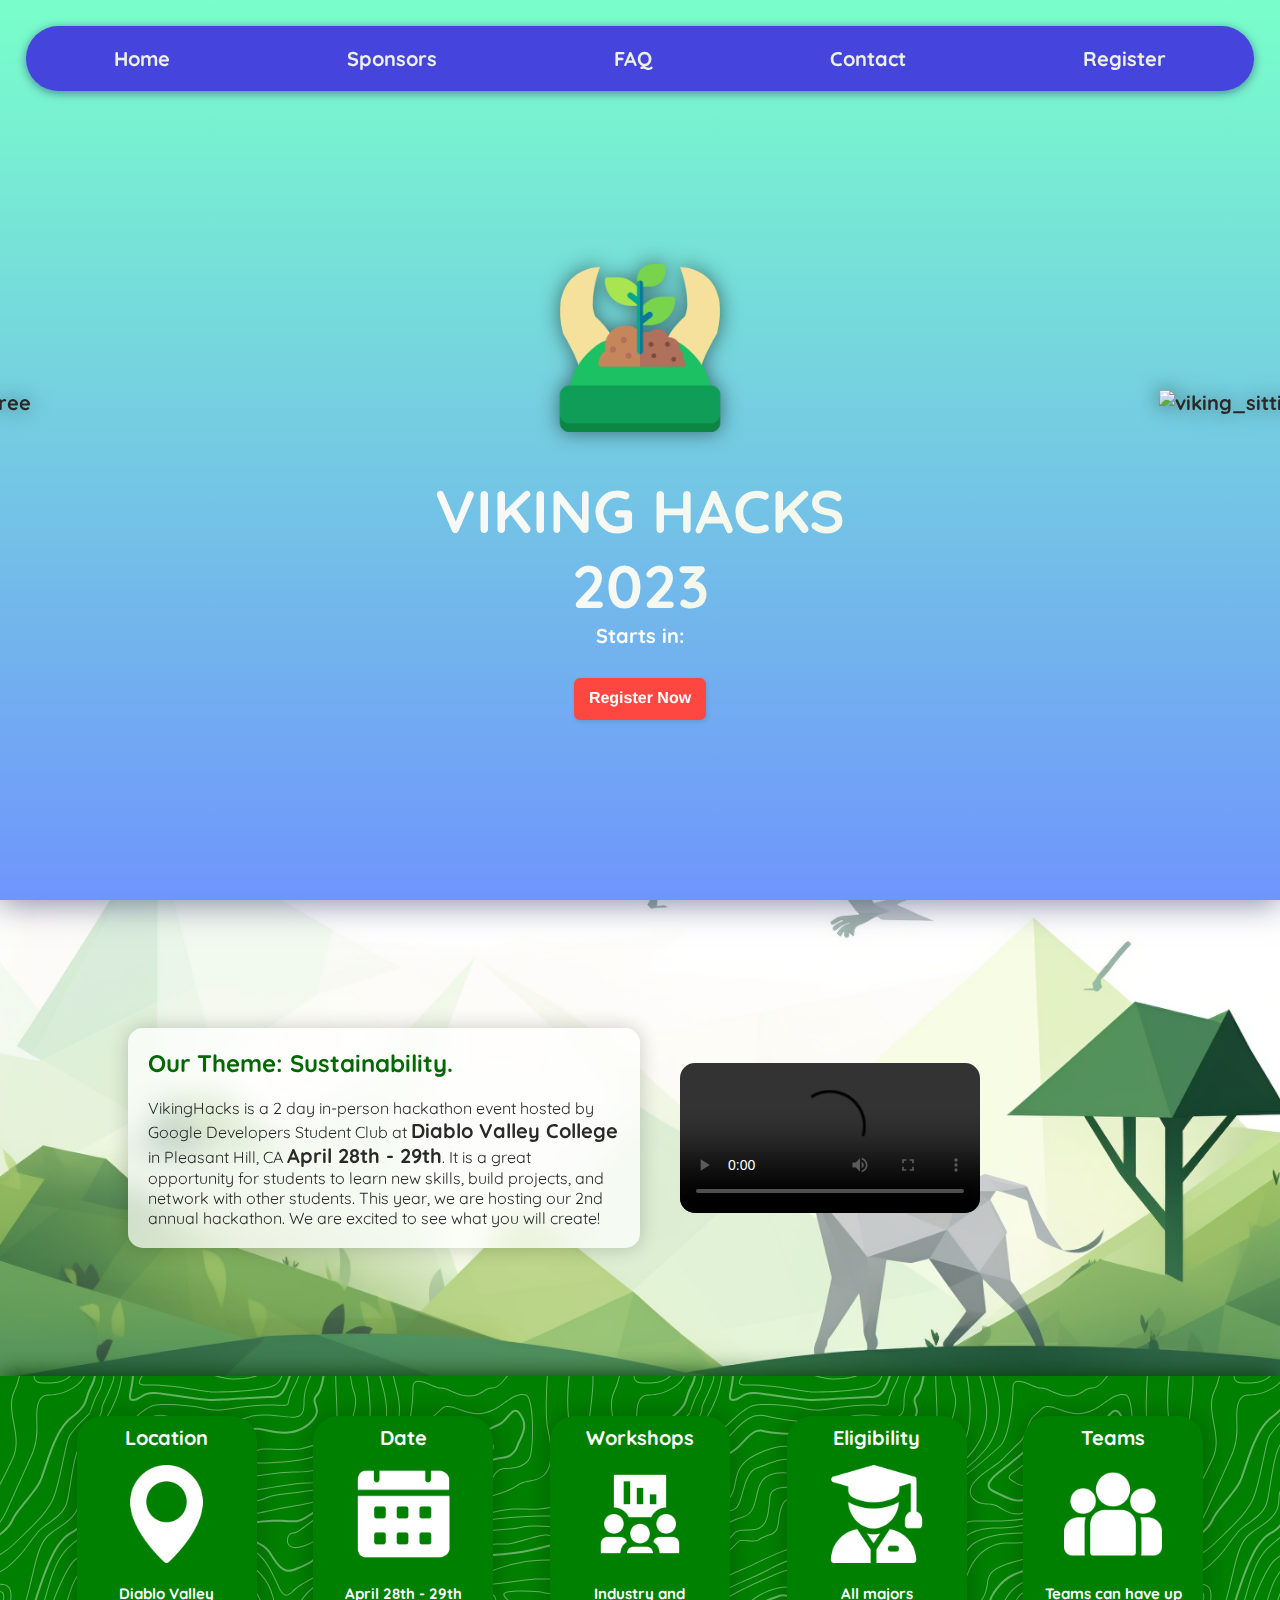
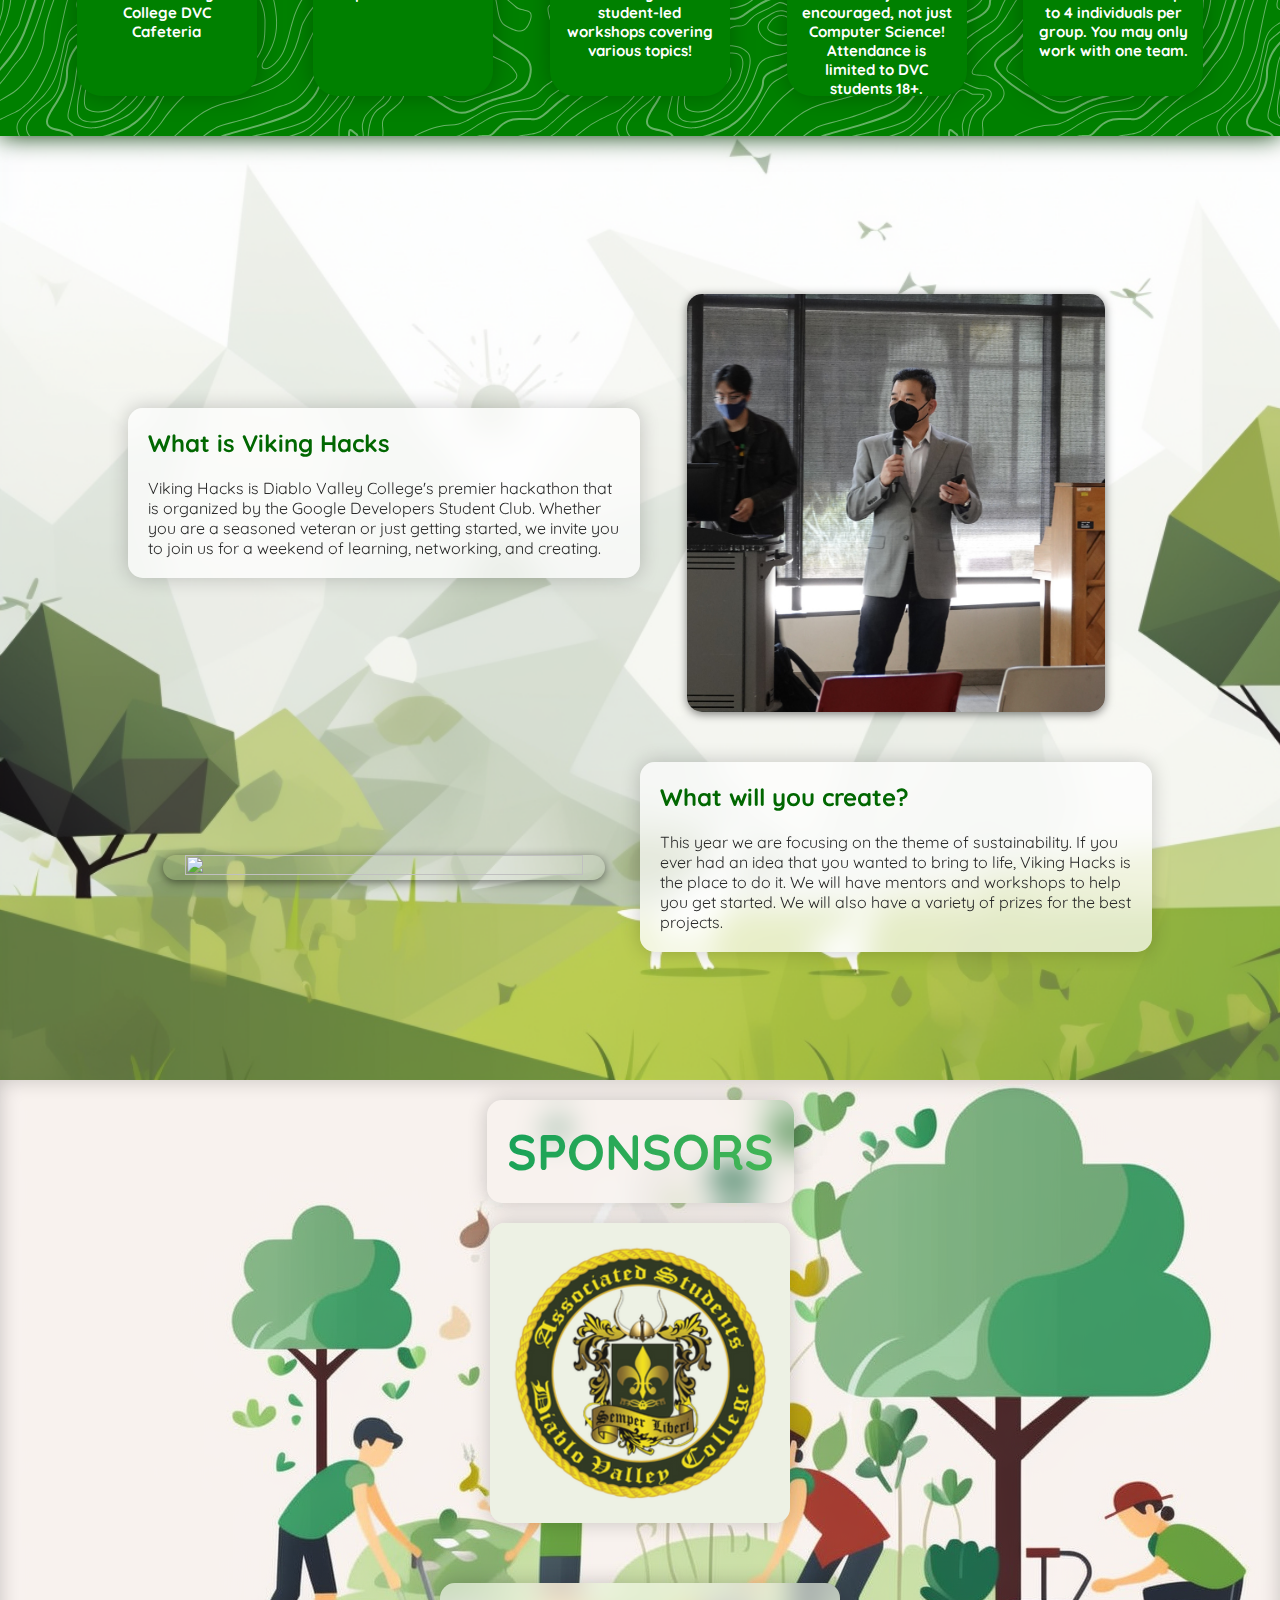
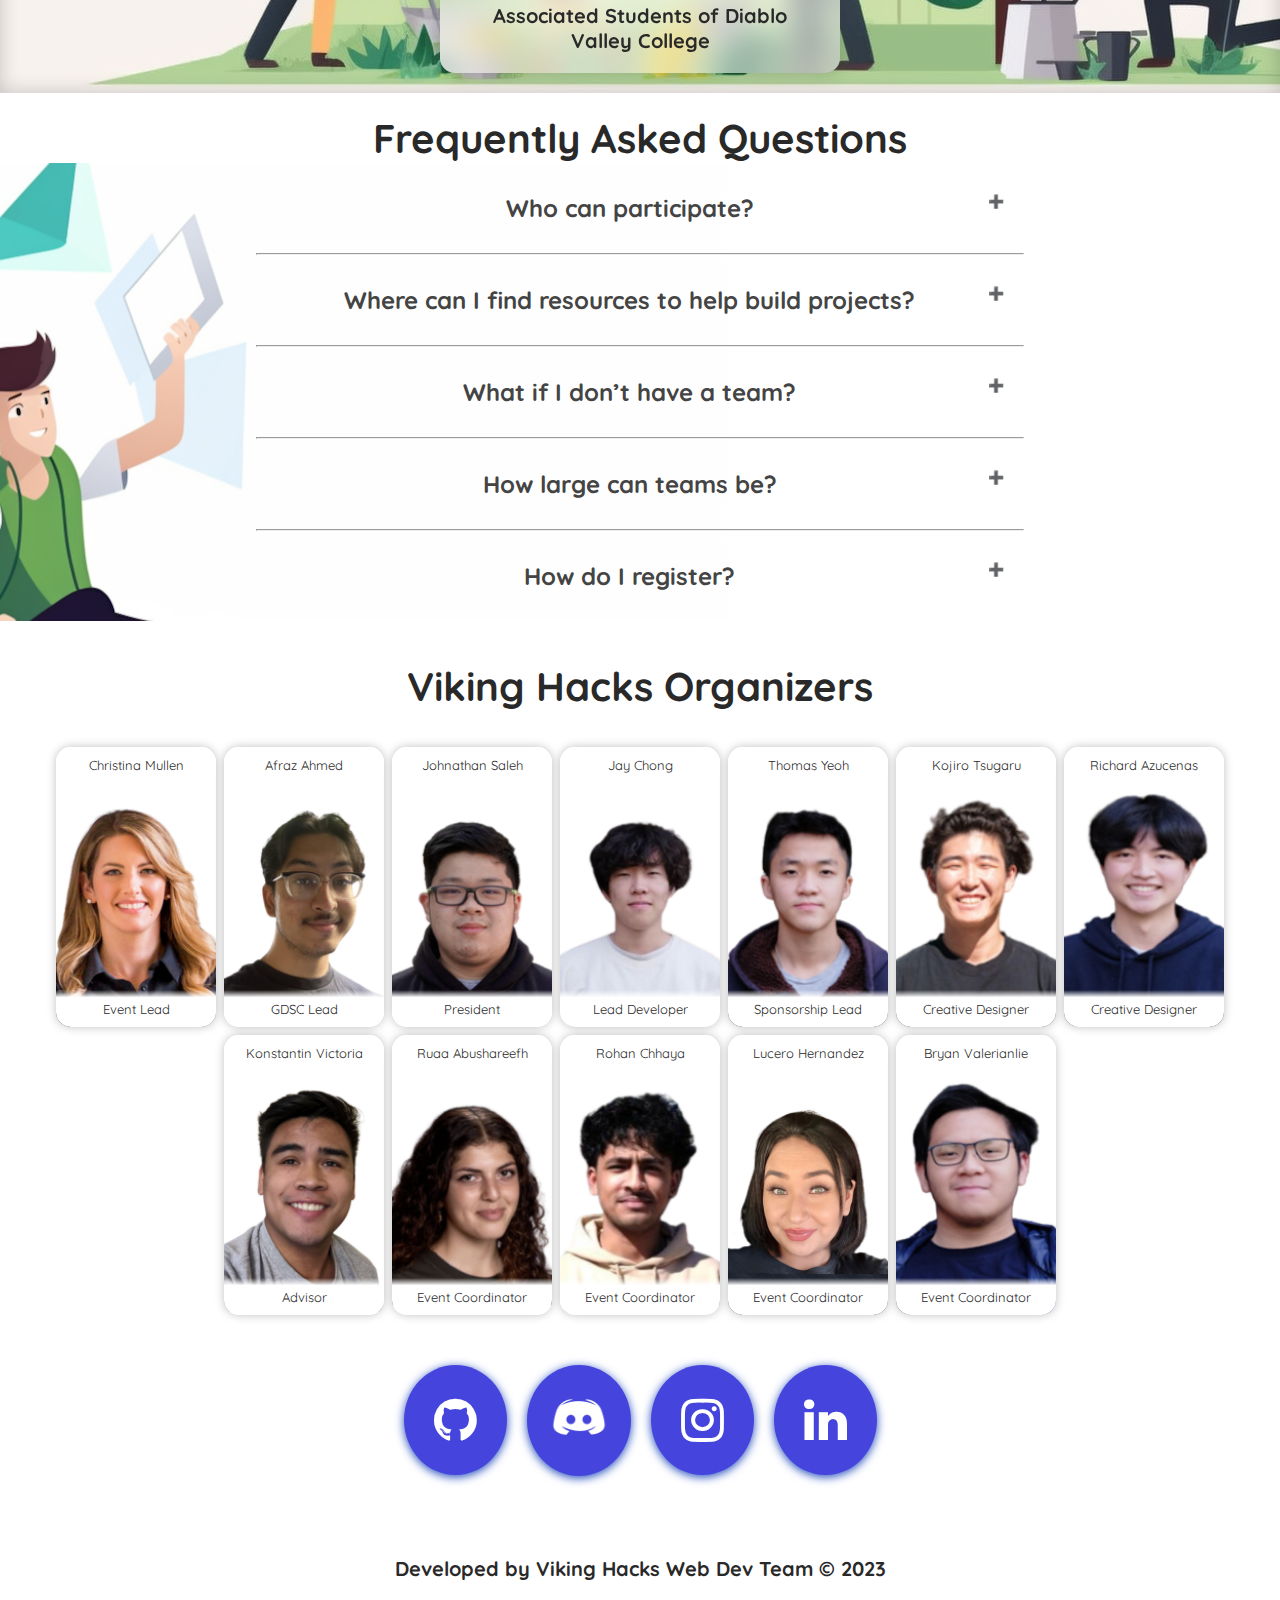
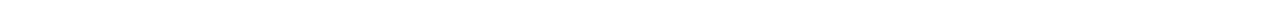
==== commit 18a18b5e: "CTA button done, added aops" ====
--- a/index.html
+++ b/index.html
@@ -75,7 +75,7 @@
         <div class="countdown_container" style="color: white">
           Starts in:
           <p id="demo"></p>
-          <button class="CTA">Click Me</button>
+          <button class="CTA" onclick="window.location.href='https://dvc.campuslabs.com/engage/event/8986420';">Register Now</button>
         </div>
       </div>
     </div>
@@ -190,6 +190,7 @@
           <img class="slide" src="imgs\axure.png" alt="Axure" />
           <img class="slide" src="imgs\Taskade.png" alt="Taskade" />
           <img class="slide" src="imgs\ICC.png" alt="ICC" />
+          <img class="slide" src="imgs\AoPS.png-removebg-preview.png" alt="AoPS"/>
           <img class="slide" src="imgs\GFG.png" alt="Geeks For Geeks" />
           <img class="slide" src="imgs\xyz-logo-color.png" alt="XYZ domains" />
           <img
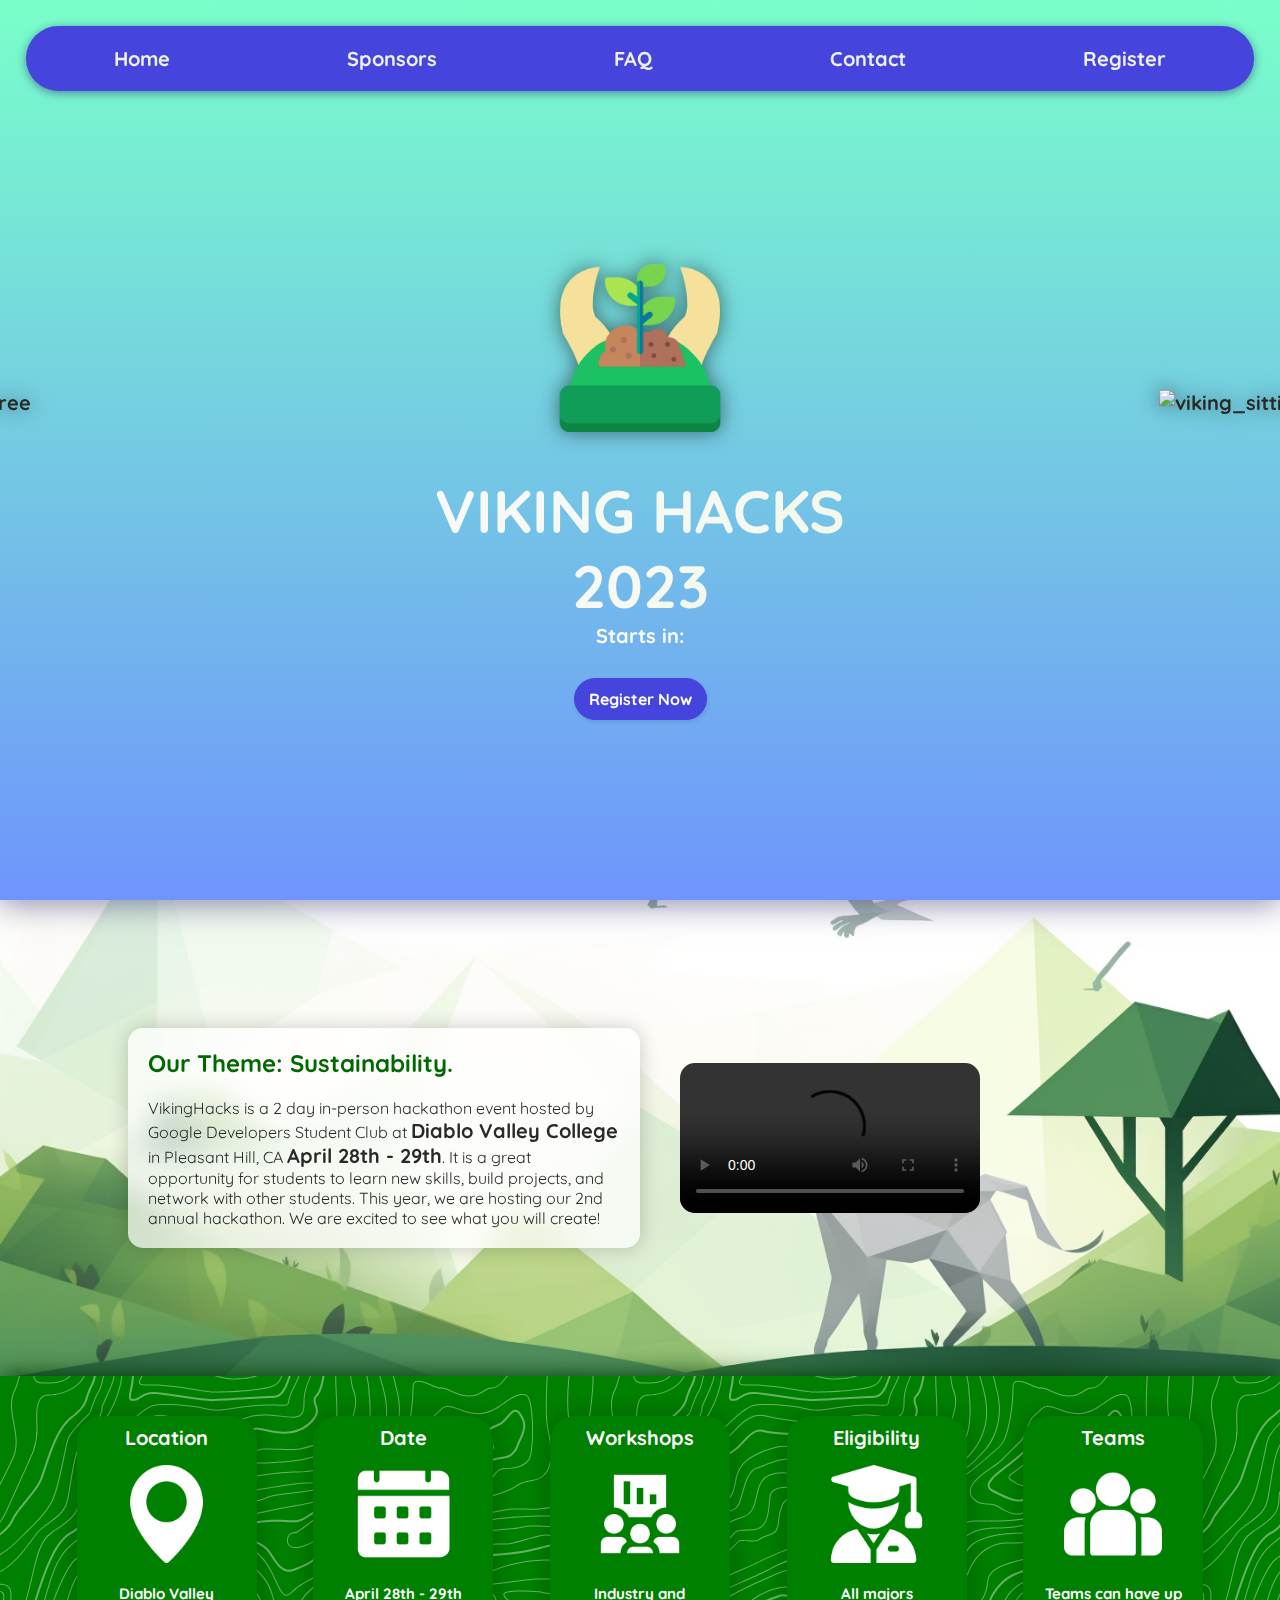
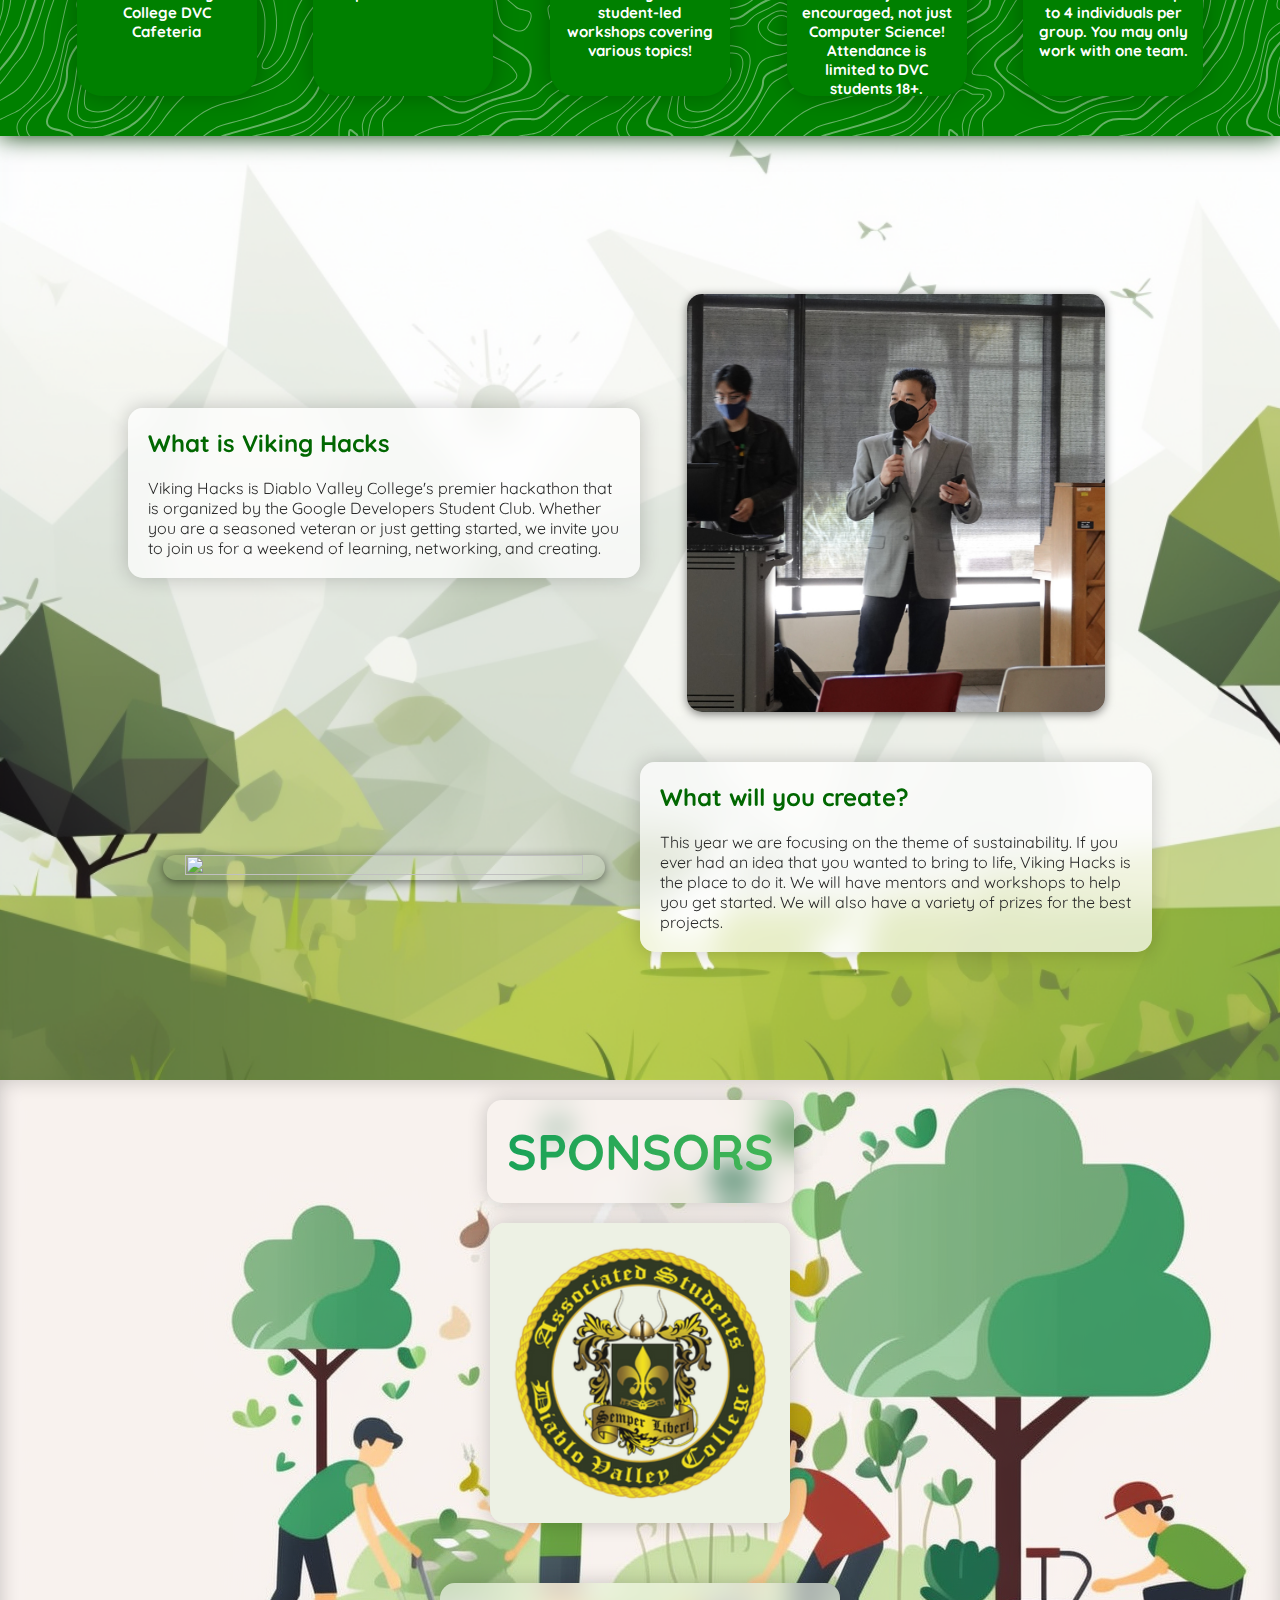
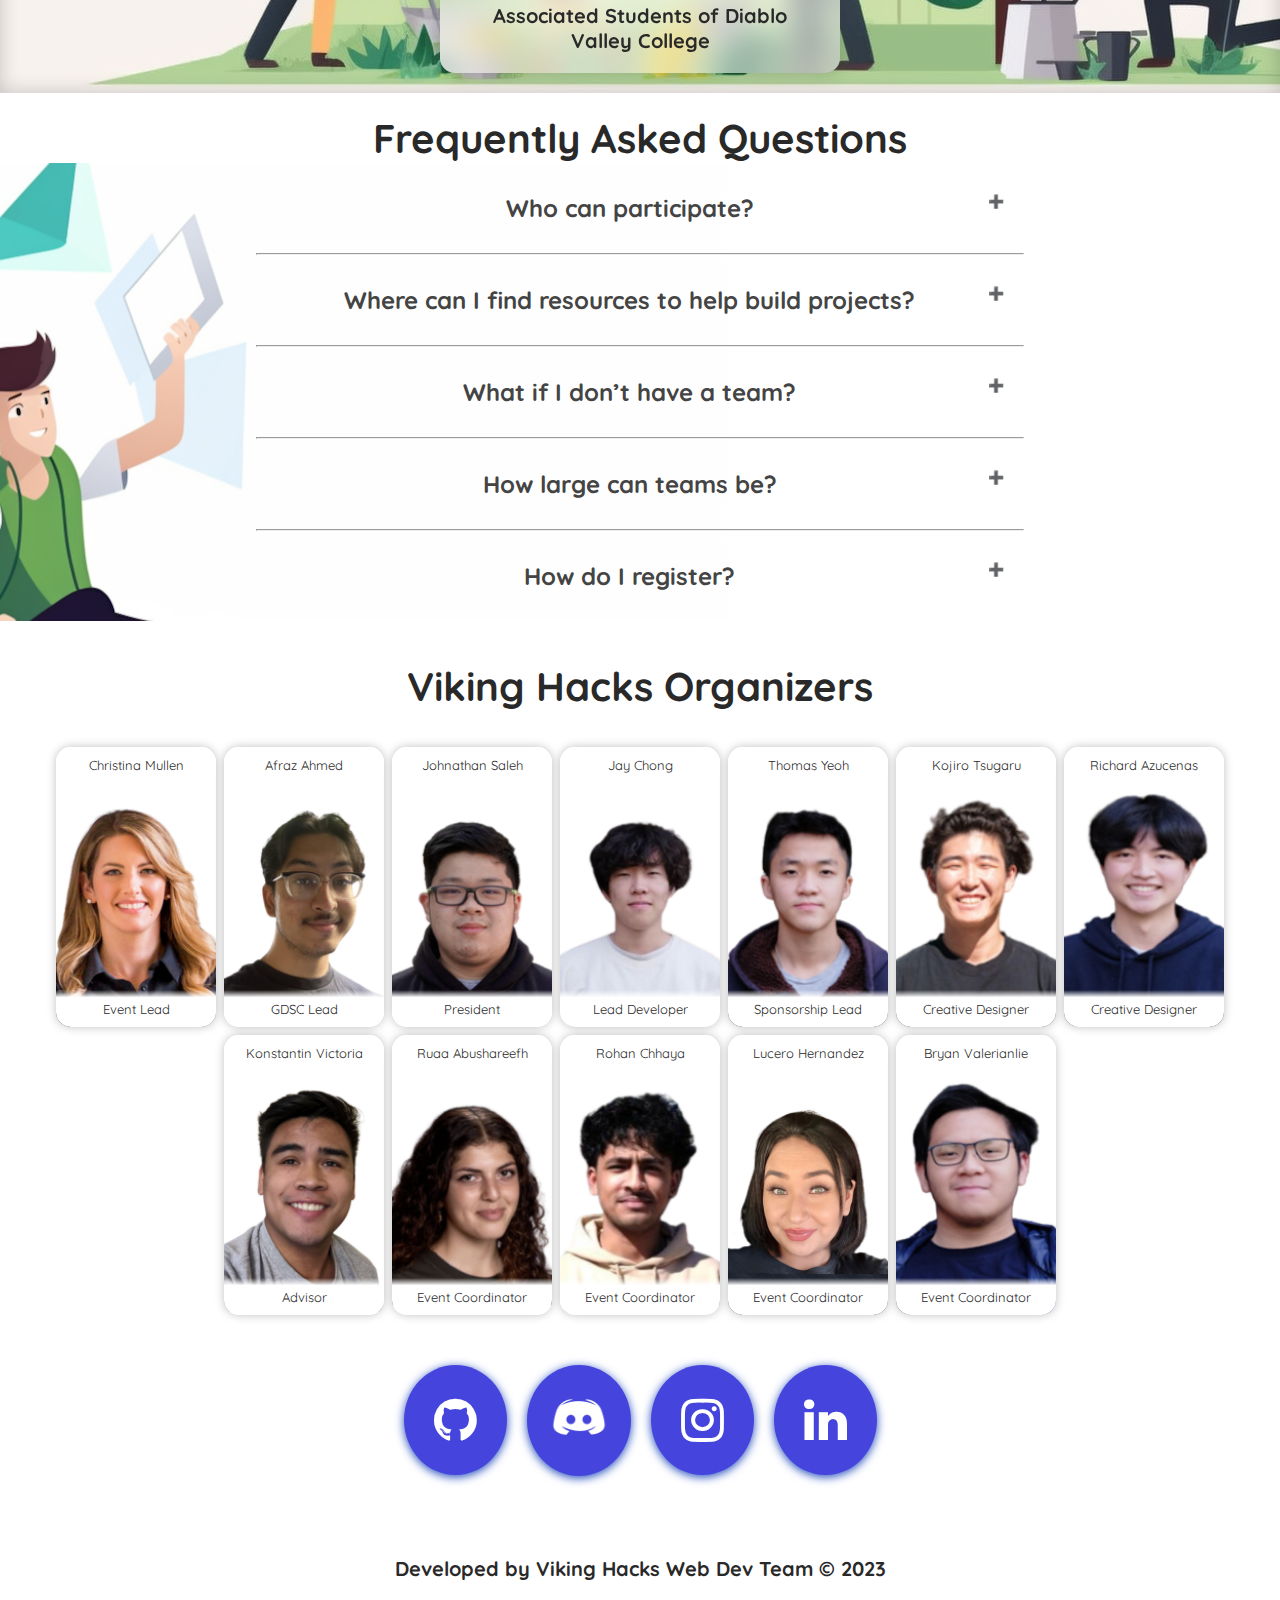
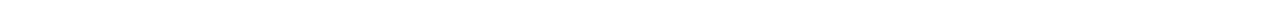
==== commit 5a1d35ac: "updated AoPS image" ====
--- a/index.html
+++ b/index.html
@@ -190,7 +190,7 @@
           <img class="slide" src="imgs\axure.png" alt="Axure" />
           <img class="slide" src="imgs\Taskade.png" alt="Taskade" />
           <img class="slide" src="imgs\ICC.png" alt="ICC" />
-          <img class="slide" src="imgs\AoPS.png-removebg-preview.png" alt="AoPS"/>
+          <img class="slide" src="imgs\AoPS.png" alt="AoPS"/>
           <img class="slide" src="imgs\GFG.png" alt="Geeks For Geeks" />
           <img class="slide" src="imgs\xyz-logo-color.png" alt="XYZ domains" />
           <img
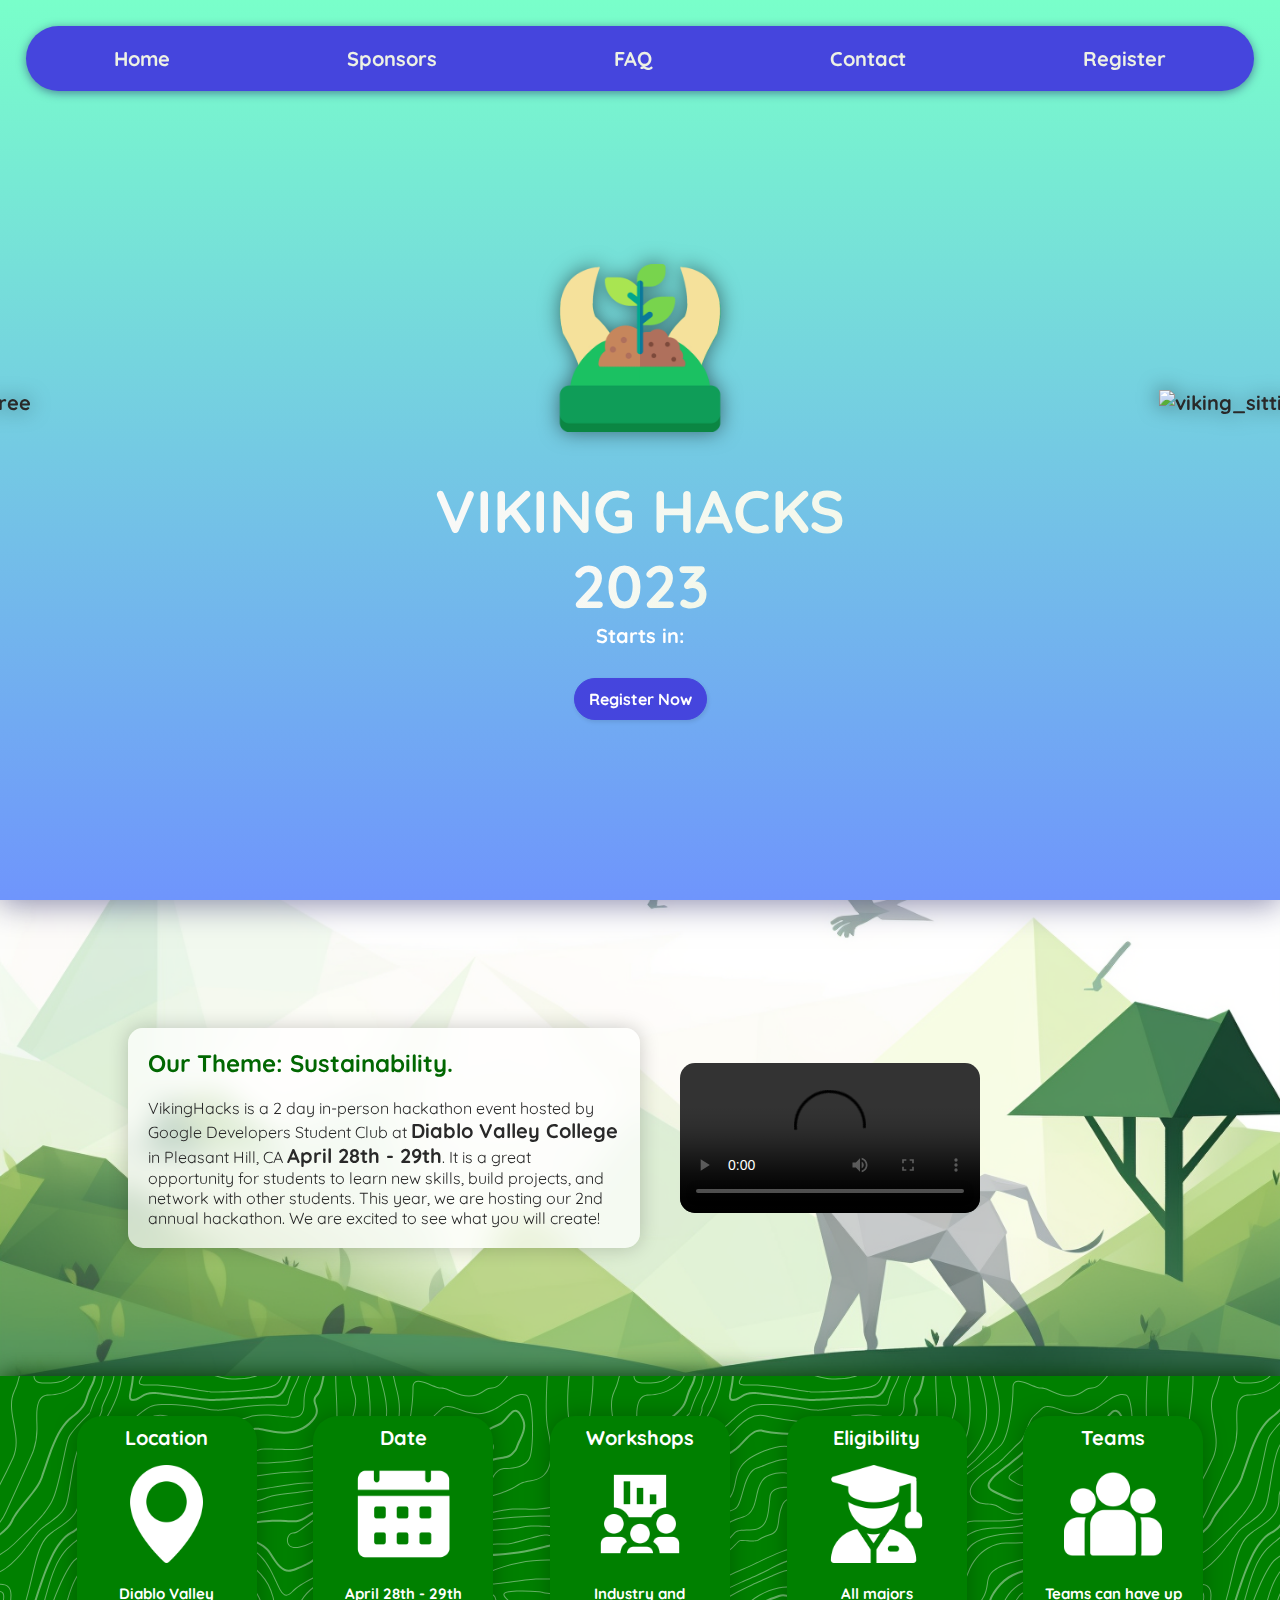
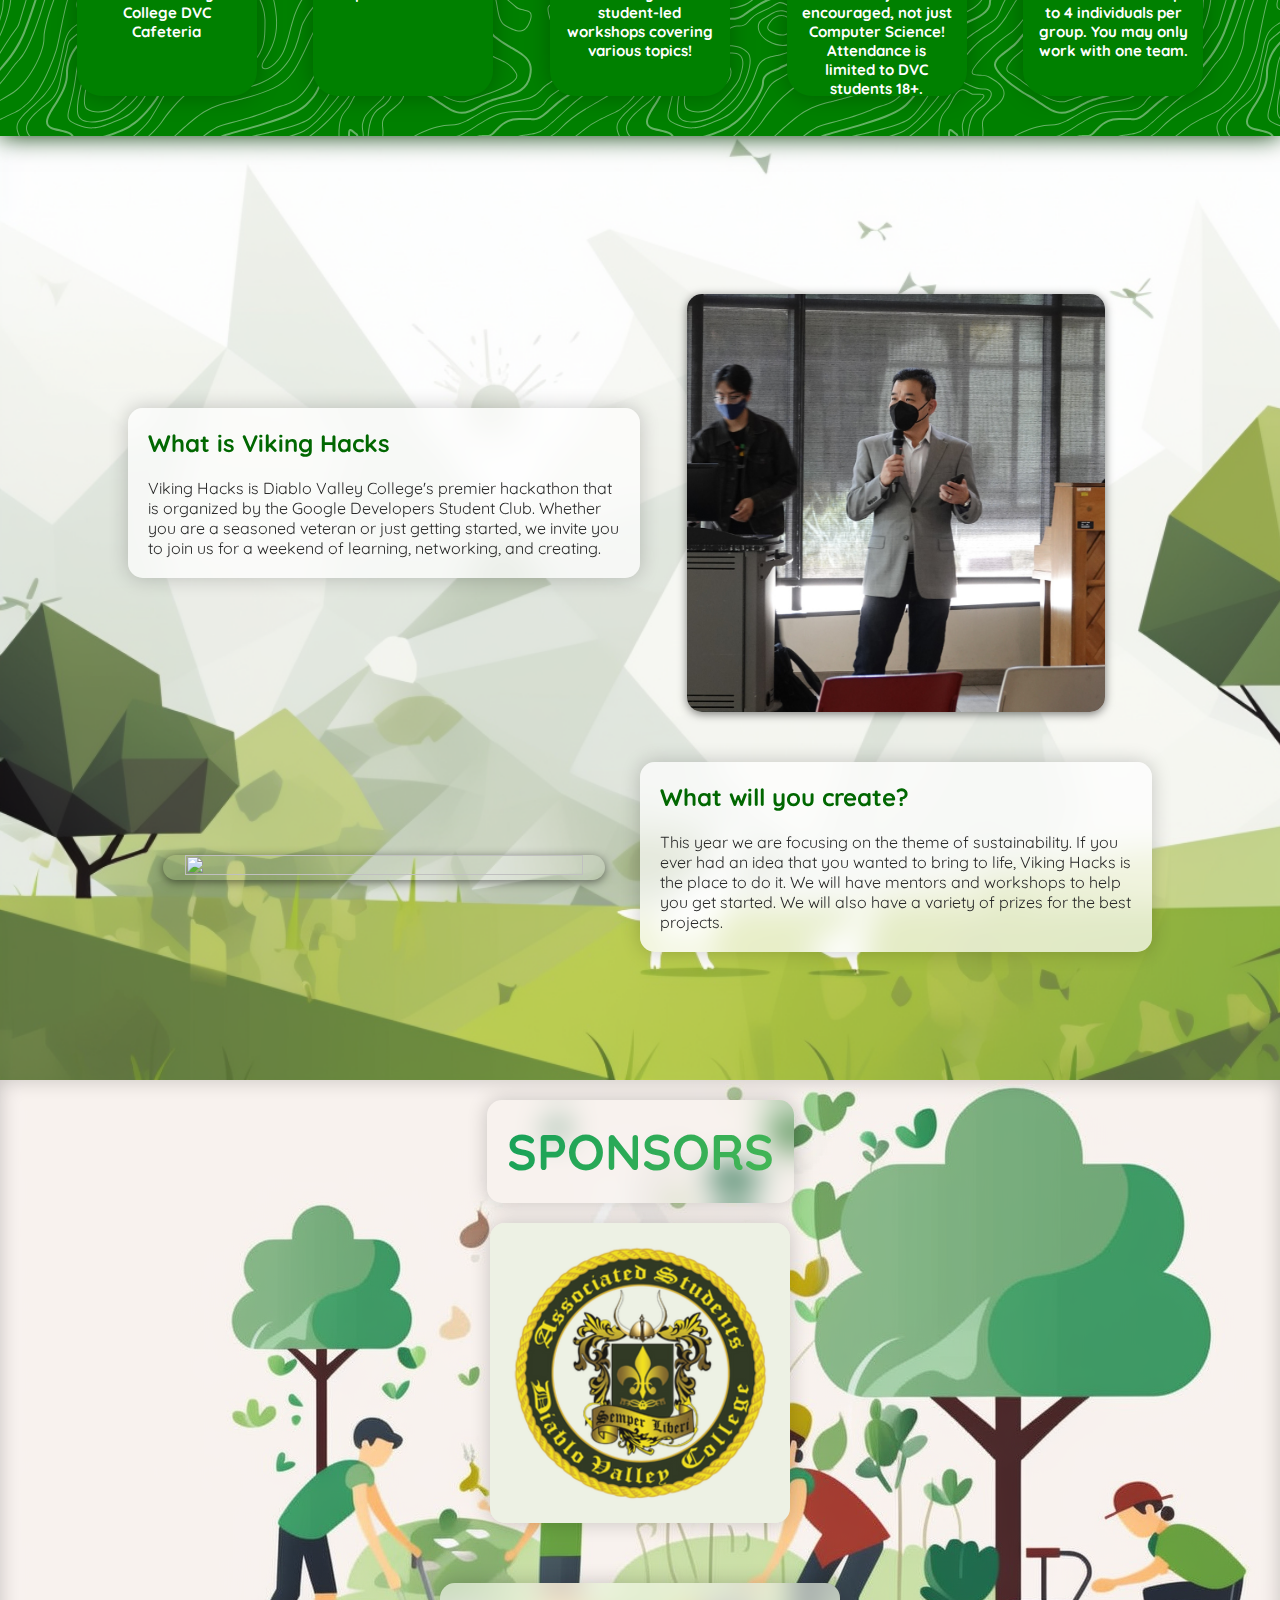
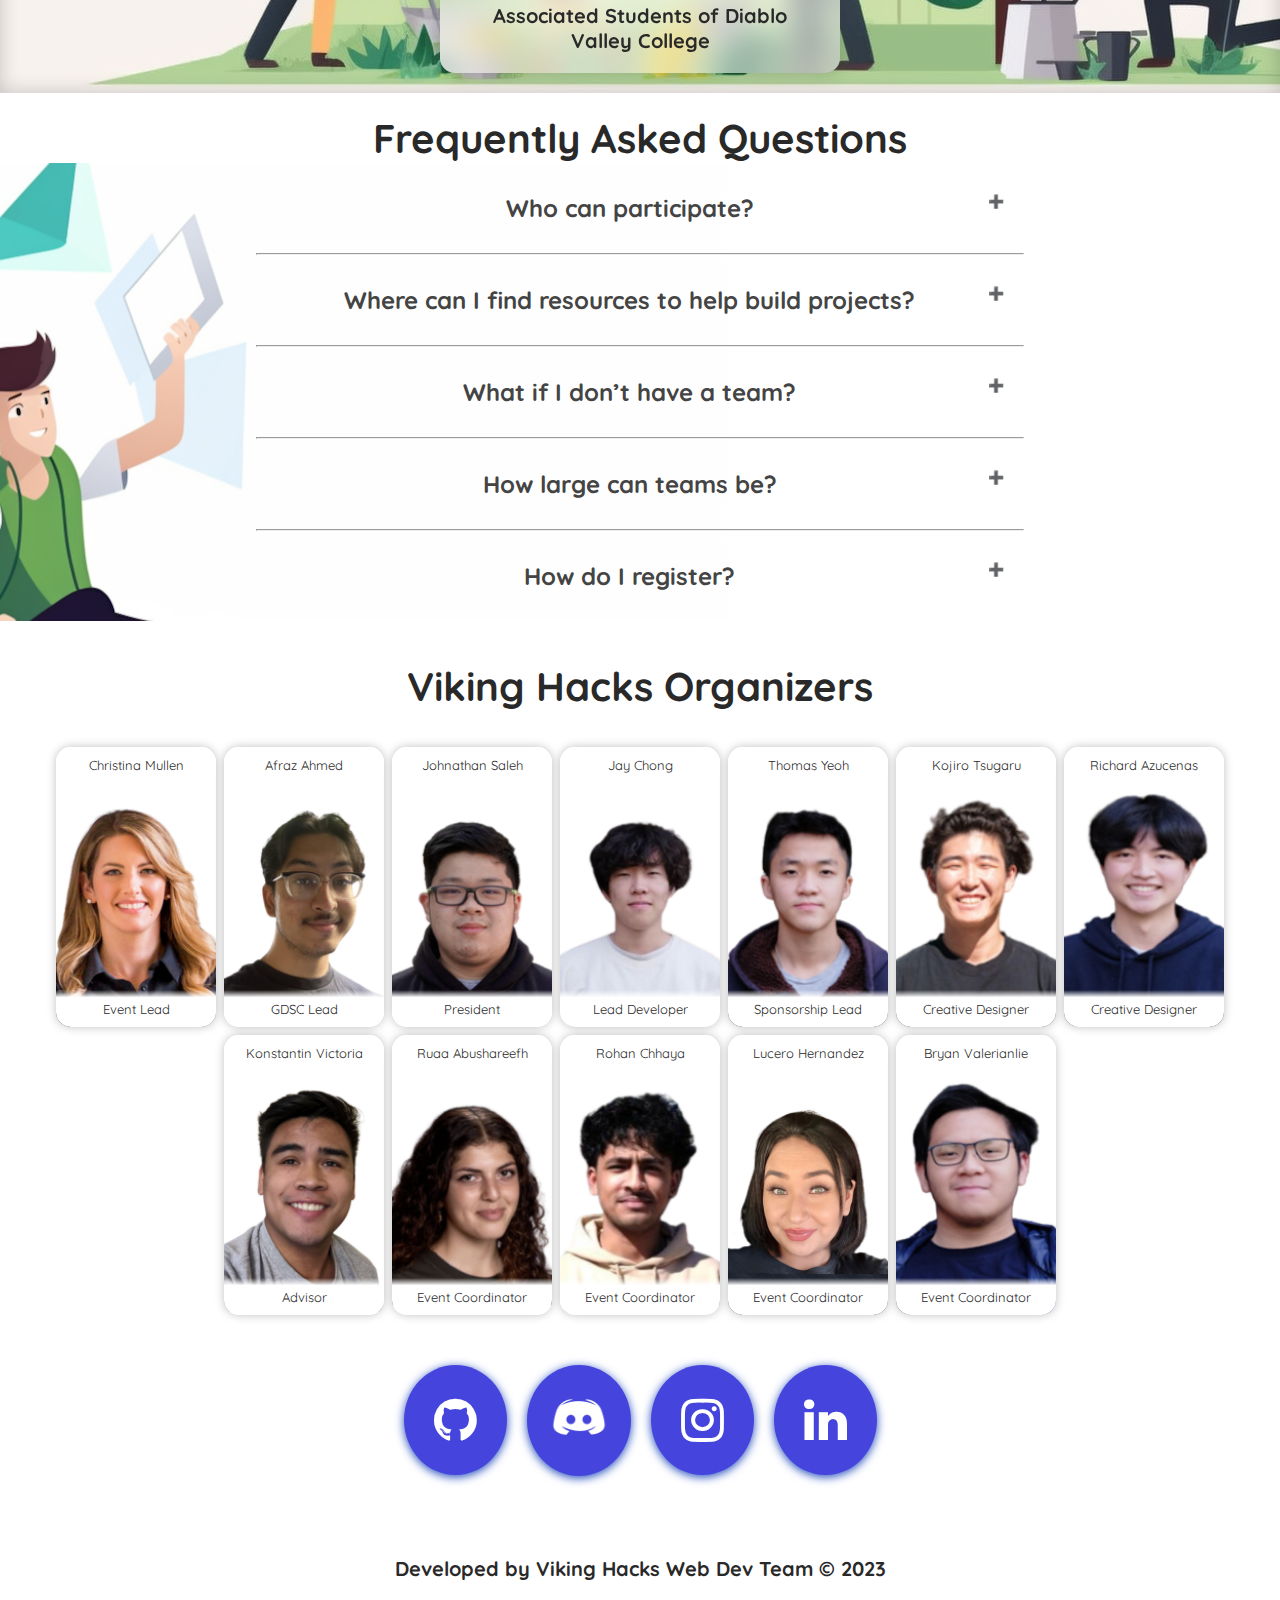
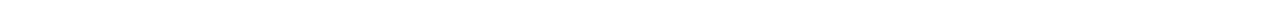
==== commit f3c8695f: "Added wolfram" ====
--- a/index.html
+++ b/index.html
@@ -186,6 +186,7 @@
             alt="Google Student Developers Clubs"
           />
           <img class="slide" src="imgs\echo3d.png" alt="Echo3d" />
+          <img class="slide" src="imgs\wolfram.png" alt="Wolfram" />
           <img class="slide" src="imgs\balsamiq.png" alt="Balsamiq" />
           <img class="slide" src="imgs\axure.png" alt="Axure" />
           <img class="slide" src="imgs\Taskade.png" alt="Taskade" />
